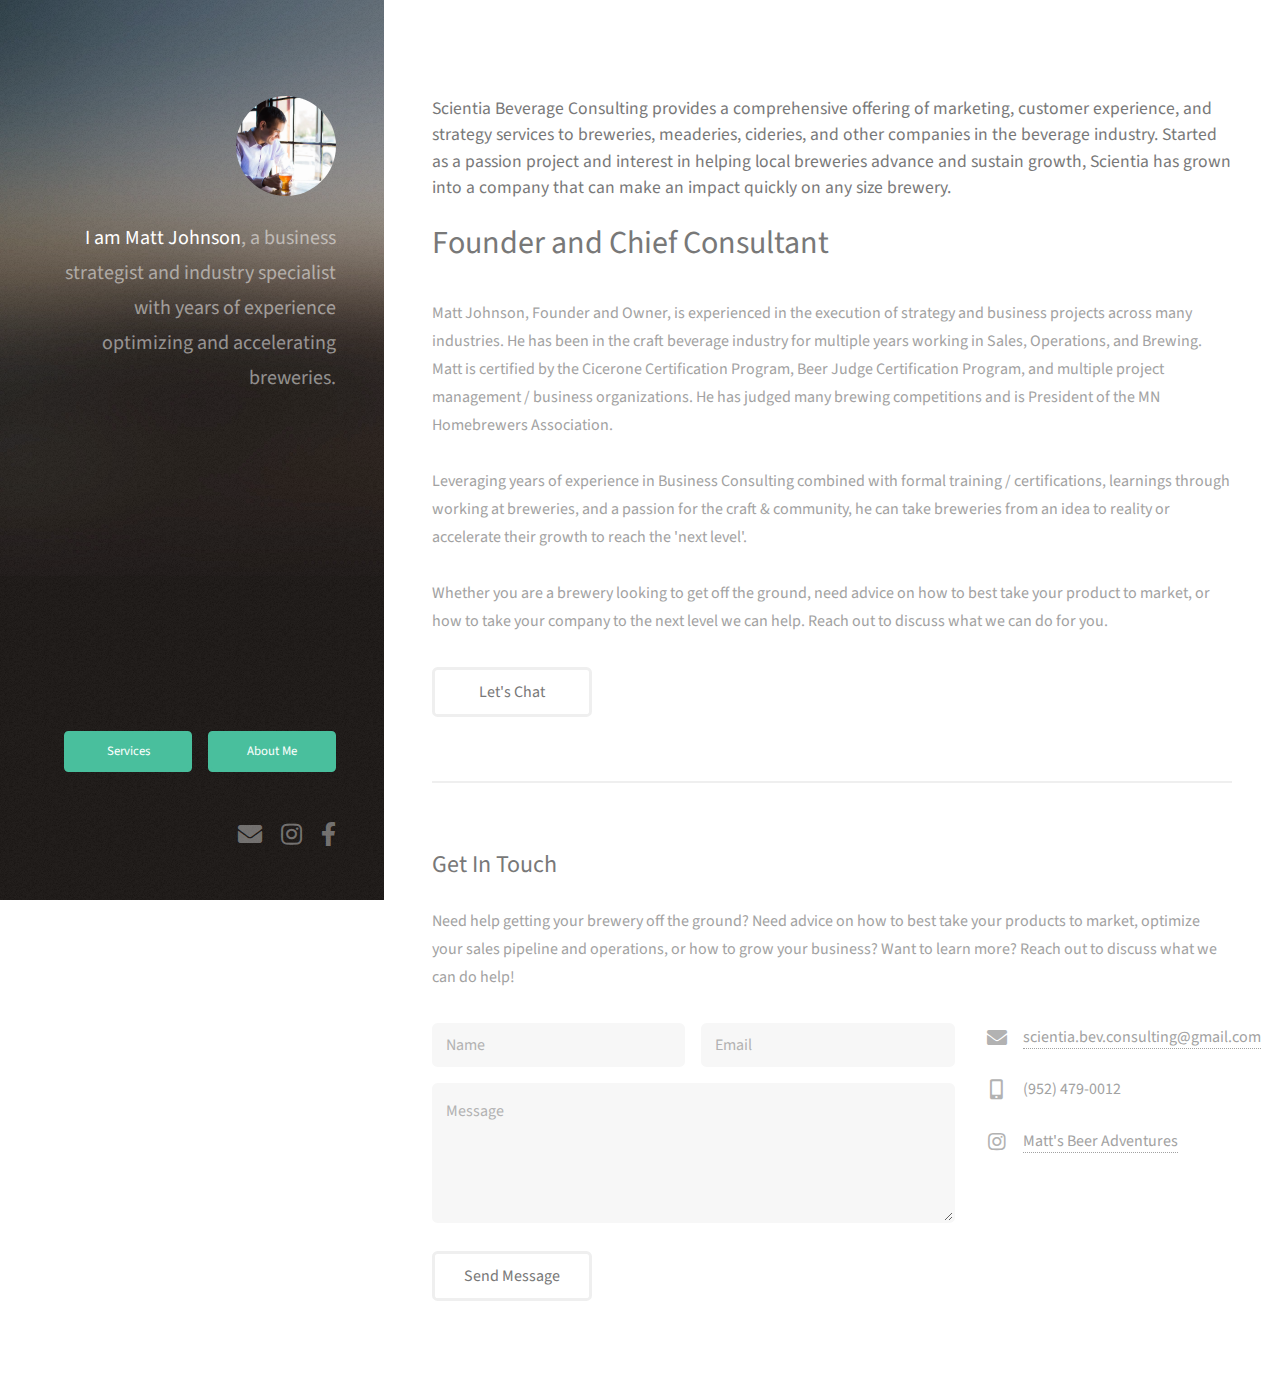
==== about.html @ deabfb53 "Update about.html" ====
<!DOCTYPE HTML>
<!--
	Strata by HTML5 UP
	html5up.net | @ajlkn
	Free for personal and commercial use under the CCA 3.0 license (html5up.net/license)
-->
<html>
	<head>
		<title>Scientia Consulting bringing years of industry and consulting experience</title>
		<meta charset="utf-8" />
		<meta name="viewport" content="width=device-width, initial-scale=1, user-scalable=no" />
		<link rel="stylesheet" href="assets/css/main.css" />
		<meta name="description" content="A description of the industry experience and business expertise that the team brings to your brewery."/>

	</head>
	<body class="is-preload">

		<!-- Header -->
			<header id="header">
				<div class="inner">
					<a href="#" class="image avatar"><img src="images/avatar.webp" alt="" /></a>
					<h1><strong>I am Matt Johnson</strong>, a business strategist
					and industry specialist with years of experience
					optimizing and accelerating breweries.</h1>
				</div>
				<ul class="actions fit">
							<li><a href="services.html" class="button primary small">Services</a></li>
							<li><a href="about.html" class="button primary small">About Me</a></li>
						</ul>
			</header>

		<!-- Main -->
			<div id="main">

				<!-- One -->
					<section id="one">
                        <h4>Scientia Beverage Consulting provides a comprehensive offering of marketing, customer experience, and strategy services to breweries, meaderies, cideries, and other companies in the beverage industry. Started as a passion project and interest in helping local breweries advance and sustain growth, Scientia has grown into a company that can make an impact quickly on any size brewery.</h4>
						<header class="major">
							<h2>Founder and Chief Consultant</h2>
						</header>
						<p>Matt Johnson, Founder and Owner, is experienced in the execution of strategy and business projects across many industries. He has been in the craft beverage industry for multiple years working in Sales, Operations, and Brewing. Matt is certified by the Cicerone Certification Program, Beer Judge Certification Program, and multiple project management / business organizations. He has judged many brewing competitions and is President of the MN Homebrewers Association.
                        </br></br>

Leveraging years of experience in Business Consulting combined with formal training / certifications, learnings through working at breweries, and a passion for the craft & community, he can take breweries from an idea to reality or accelerate their growth to reach the 'next level'.
        </br></br>

Whether you are a brewery looking to get off the ground, need advice on how to best take your product to market, or how to take your company to the next level we can help. Reach out to discuss what we can do for you.
						<ul class="actions">
							<li><a href="mailto: scientia.bev.consulting@gmail.com" class="button">Let's Chat</a></li>
						</ul>
					</section>

				

				<!-- Three -->
					<section id="three">
						<h2>Get In Touch</h2>
						<p>Need help getting your brewery off the ground? Need advice on how to best take your products to market, optimize your sales pipeline and operations, or how to grow your business? Want to learn more? Reach out to discuss what we can do help!</p>
						<div class="row">
							<div class="col-8 col-12-small">
								<form method="post" action="https://mailthis.to/scientia" encType="multipart/form-data">
									<div class="row gtr-uniform gtr-50">
										<div class="col-6 col-12-xsmall"><input type="text" name="name" id="name" placeholder="Name" /></div>
										<div class="col-6 col-12-xsmall"><input type="email" name="email" id="email" placeholder="Email" /></div>
										<div class="col-12"><textarea name="message" id="message" placeholder="Message" rows="4"></textarea></div>
									</div>
									</br>
								<ul class="actions">
									<li><input type="submit" value="Send Message" /></li>
								</ul>
                                <!-- Optional (hidden) fields -->
  <!-- Custom email Subject -->
  <input type="hidden" name="_subject" value="Scientia Contact Form Submitted">
  <!-- Custom email ReplyTo Address -->
  <input type="hidden" name="_replyto" value="scientia.bev.consulting@gmail.com">
  <!-- Redirect to a page after recaptcha -->
  <input type="hidden" name="_after" value="#">
  <!-- Honeypot (to catch comment spam bots) -->
  <input type="hidden" name="_honeypot" value="">
  <!-- Apply a custom confirmation message on the second step -->
  <input type="hidden" name="_confirmation" value="Thanks for reaching out! We will be in touch shortly.">
								</form>
							</div>
							<div class="col-4 col-12-small">
								<ul class="labeled-icons">
									<li>
										<h3 class="icon solid fa-envelope"><span class="label">Email</span></h3>
										<a href="mailto: scientia.bev.consulting@gmail.com">scientia.bev.consulting@gmail.com</a>
									</li>
									<li>
										<h3 class="icon solid fa-mobile-alt"><span class="label">Phone</span></h3>
										(952) 479-0012
									</li>
									<li>
										<h3 class="icon brands fa-instagram"><span class="label">Instagram</span></h3>
										<a href="https://www.instagram.com/matts_beer_adventures/">Matt's Beer Adventures</a>
									</li>
								</ul>
							</div>
						</div>
					</section>

				

			</div>

		<!-- Footer -->
			<footer id="footer">
				<div class="inner">
					<ul class="icons">
						<li><a href="mailto: scientia.bev.consulting@gmail.com" class="icon solid fa-envelope"><span class="label">Email</span></a></li>
						<li><a href="https://www.instagram.com/matts_beer_adventures/" class="icon brands fa-instagram"><span class="label">Twitter</span></a></li>
						<li><a href="https://www.facebook.com/scientiabevconsulting" class="icon brands fa-facebook-f"><span class="label">Github</span></a></li>
					</ul>
				</div>
			</footer>

		<!-- Scripts -->
			<script src="assets/js/jquery.min.js"></script>
			<script src="assets/js/jquery.poptrox.min.js"></script>
			<script src="assets/js/browser.min.js"></script>
			<script src="assets/js/breakpoints.min.js"></script>
			<script src="assets/js/util.js"></script>
			<script src="assets/js/main.js"></script>

	</body>
</html>
---- assets/css/main.css ----
@import url("fontawesome-all.min.css");
@import url("https://fonts.googleapis.com/css?family=Source+Sans+Pro:400,400italic");

/*
	Strata by HTML5 UP
	html5up.net | @ajlkn
	Free for personal and commercial use under the CCA 3.0 license (html5up.net/license)
*/

html, body, div, span, applet, object,
iframe, h1, h2, h3, h4, h5, h6, p, blockquote,
pre, a, abbr, acronym, address, big, cite,
code, del, dfn, em, img, ins, kbd, q, s, samp,
small, strike, strong, sub, sup, tt, var, b,
u, i, center, dl, dt, dd, ol, ul, li, fieldset,
form, label, legend, table, caption, tbody,
tfoot, thead, tr, th, td, article, aside,
canvas, details, embed, figure, figcaption,
footer, header, hgroup, menu, nav, output, ruby,
section, summary, time, mark, audio, video {
	margin: 0;
	padding: 0;
	border: 0;
	font-size: 100%;
	font: inherit;
	vertical-align: baseline;}

article, aside, details, figcaption, figure,
footer, header, hgroup, menu, nav, section {
	display: block;}

body {
	line-height: 1;
}

ol, ul {
	list-style: none;
}

blockquote, q {
	quotes: none;
}

	blockquote:before, blockquote:after, q:before, q:after {
		content: '';
		content: none;
	}

table {
	border-collapse: collapse;
	border-spacing: 0;
}

body {
	-webkit-text-size-adjust: none;
}

mark {
	background-color: transparent;
	color: inherit;
}

input::-moz-focus-inner {
	border: 0;
	padding: 0;
}

input, select, textarea {
	-moz-appearance: none;
	-webkit-appearance: none;
	-ms-appearance: none;
	appearance: none;
}

/* Basic */

	html {
		box-sizing: border-box;
	}

	*, *:before, *:after {
		box-sizing: inherit;
	}

	body {
		background: #fff;
	}

		body.is-preload *, body.is-preload *:before, body.is-preload *:after {
			-moz-animation: none !important;
			-webkit-animation: none !important;
			-ms-animation: none !important;
			animation: none !important;
			-moz-transition: none !important;
			-webkit-transition: none !important;
			-ms-transition: none !important;
			transition: none !important;
		}

	body, input, select, textarea {
		color: #a2a2a2;
		font-family: "Source Sans Pro", Helvetica, sans-serif;
		font-size: 16pt;
		font-weight: 400;
		line-height: 1.75em;
	}

	a {
		-moz-transition: color 0.2s ease-in-out, border-color 0.2s ease-in-out;
		-webkit-transition: color 0.2s ease-in-out, border-color 0.2s ease-in-out;
		-ms-transition: color 0.2s ease-in-out, border-color 0.2s ease-in-out;
		transition: color 0.2s ease-in-out, border-color 0.2s ease-in-out;
		border-bottom: dotted 1px;
		color: #49bf9d;
		text-decoration: none;
	}

		a:hover {
			border-bottom-color: transparent;
			color: #49bf9d !important;
			text-decoration: none;
		}

	strong, b {
		color: #787878;
		font-weight: 400;
	}

	em, i {
		font-style: italic;
	}

	p {
		margin: 0 0 2em 0;
	}

	h1, h2, h3, h4, h5, h6 {
		color: #787878;
		font-weight: 400;
		line-height: 1em;
		margin: 0 0 1em 0;
	}

		h1 a, h2 a, h3 a, h4 a, h5 a, h6 a {
			color: inherit;
			text-decoration: none;
		}

	h1 {
		font-size: 2em;
		line-height: 1.5em;
	}

	h2 {
		font-size: 1.5em;
		line-height: 1.5em;
	}

	h3 {
		font-size: 1.25em;
		line-height: 1.5em;
	}

	h4 {
		font-size: 1.1em;
		line-height: 1.5em;
	}

	h5 {
		font-size: 0.9em;
		line-height: 1.5em;
	}

	h6 {
		font-size: 0.7em;
		line-height: 1.5em;
	}

	sub {
		font-size: 0.8em;
		position: relative;
		top: 0.5em;
	}

	sup {
		font-size: 0.8em;
		position: relative;
		top: -0.5em;
	}

	hr {
		border: 0;
		border-bottom: solid 2px #efefef;
		margin: 2em 0;
	}

		hr.major {
			margin: 3em 0;
		}

	blockquote {
		border-left: solid 6px #efefef;
		font-style: italic;
		margin: 0 0 2em 0;
		padding: 0.5em 0 0.5em 1.5em;
	}

	code {
		background: #f7f7f7;
		border-radius: 0.35em;
		border: solid 2px #efefef;
		font-family: "Courier New", monospace;
		font-size: 0.9em;
		margin: 0 0.25em;
		padding: 0.25em 0.65em;
	}

	pre {
		-webkit-overflow-scrolling: touch;
		font-family: "Courier New", monospace;
		font-size: 0.9em;
		margin: 0 0 2em 0;
	}

		pre code {
			display: block;
			line-height: 1.75em;
			padding: 1em 1.5em;
			overflow-x: auto;
		}

	.align-left {
		text-align: left;
	}

	.align-center {
		text-align: center;
	}

	.align-right {
		text-align: right;
	}

/* Container */

	.container {
		margin: 0 auto;
		max-width: calc(100% - 4em);
		width: 100%;
	}

		.container.xsmall {
			width: 25%;
		}

		.container.small {
			width: 50%;
		}

		.container.medium {
			width: 75%;
		}

		.container.large {
			width: 125%;
		}

		.container.xlarge {
			width: 150%;
		}

		.container.max {
			width: 100%;
		}

		@media screen and (max-width: 980px) {

			.container {
				width: 100% !important;
				max-width: 100% !important;
			}

		}

		@media screen and (max-width: 480px) {

			.container {
				max-width: calc(100% - 3em);
			}

		}

/* Row */

	.row {
		display: flex;
		flex-wrap: wrap;
		box-sizing: border-box;
		align-items: stretch;
	}

		.row > * {
			box-sizing: border-box;
		}

		.row.gtr-uniform > * > :last-child {
			margin-bottom: 0;
		}

		.row.aln-left {
			justify-content: flex-start;
		}

		.row.aln-center {
			justify-content: center;
		}

		.row.aln-right {
			justify-content: flex-end;
		}

		.row.aln-top {
			align-items: flex-start;
		}

		.row.aln-middle {
			align-items: center;
		}

		.row.aln-bottom {
			align-items: flex-end;
		}

		.row > .imp {
			order: -1;
		}

		.row > .col-1 {
			width: 8.33333%;
		}

		.row > .off-1 {
			margin-left: 8.33333%;
		}

		.row > .col-2 {
			width: 16.66667%;
		}

		.row > .off-2 {
			margin-left: 16.66667%;
		}

		.row > .col-3 {
			width: 25%;
		}

		.row > .off-3 {
			margin-left: 25%;
		}

		.row > .col-4 {
			width: 33.33333%;
		}

		.row > .off-4 {
			margin-left: 33.33333%;
		}

		.row > .col-5 {
			width: 41.66667%;
		}

		.row > .off-5 {
			margin-left: 41.66667%;
		}

		.row > .col-6 {
			width: 50%;
		}

		.row > .off-6 {
			margin-left: 50%;
		}

		.row > .col-7 {
			width: 58.33333%;
		}

		.row > .off-7 {
			margin-left: 58.33333%;
		}

		.row > .col-8 {
			width: 66.66667%;
		}

		.row > .off-8 {
			margin-left: 66.66667%;
		}

		.row > .col-9 {
			width: 75%;
		}

		.row > .off-9 {
			margin-left: 75%;
		}

		.row > .col-10 {
			width: 83.33333%;
		}

		.row > .off-10 {
			margin-left: 83.33333%;
		}

		.row > .col-11 {
			width: 91.66667%;
		}

		.row > .off-11 {
			margin-left: 91.66667%;
		}

		.row > .col-12 {
			width: 100%;
		}

		.row > .off-12 {
			margin-left: 100%;
		}

		.row.gtr-0 {
			margin-top: 0;
			margin-left: 0em;
		}

			.row.gtr-0 > * {
				padding: 0 0 0 0em;
			}

			.row.gtr-0.gtr-uniform {
				margin-top: 0em;
			}

				.row.gtr-0.gtr-uniform > * {
					padding-top: 0em;
				}

		.row.gtr-25 {
			margin-top: 0;
			margin-left: -0.625em;
		}

			.row.gtr-25 > * {
				padding: 0 0 0 0.625em;
			}

			.row.gtr-25.gtr-uniform {
				margin-top: -0.625em;
			}

				.row.gtr-25.gtr-uniform > * {
					padding-top: 0.625em;
				}

		.row.gtr-50 {
			margin-top: 0;
			margin-left: -1.25em;
		}

			.row.gtr-50 > * {
				padding: 0 0 0 1.25em;
			}

			.row.gtr-50.gtr-uniform {
				margin-top: -1.25em;
			}

				.row.gtr-50.gtr-uniform > * {
					padding-top: 1.25em;
				}

		.row {
			margin-top: 0;
			margin-left: -2.5em;
		}

			.row > * {
				padding: 0 0 0 2.5em;
			}

			.row.gtr-uniform {
				margin-top: -2.5em;
			}

				.row.gtr-uniform > * {
					padding-top: 2.5em;
				}

		.row.gtr-150 {
			margin-top: 0;
			margin-left: -3.75em;
		}

			.row.gtr-150 > * {
				padding: 0 0 0 3.75em;
			}

			.row.gtr-150.gtr-uniform {
				margin-top: -3.75em;
			}

				.row.gtr-150.gtr-uniform > * {
					padding-top: 3.75em;
				}

		.row.gtr-200 {
			margin-top: 0;
			margin-left: -5em;
		}

			.row.gtr-200 > * {
				padding: 0 0 0 5em;
			}

			.row.gtr-200.gtr-uniform {
				margin-top: -5em;
			}

				.row.gtr-200.gtr-uniform > * {
					padding-top: 5em;
				}

		@media screen and (max-width: 1800px) {

			.row {
				display: flex;
				flex-wrap: wrap;
				box-sizing: border-box;
				align-items: stretch;
			}

				.row > * {
					box-sizing: border-box;
				}

				.row.gtr-uniform > * > :last-child {
					margin-bottom: 0;
				}

				.row.aln-left {
					justify-content: flex-start;
				}

				.row.aln-center {
					justify-content: center;
				}

				.row.aln-right {
					justify-content: flex-end;
				}

				.row.aln-top {
					align-items: flex-start;
				}

				.row.aln-middle {
					align-items: center;
				}

				.row.aln-bottom {
					align-items: flex-end;
				}

				.row > .imp-xlarge {
					order: -1;
				}

				.row > .col-1-xlarge {
					width: 8.33333%;
				}

				.row > .off-1-xlarge {
					margin-left: 8.33333%;
				}

				.row > .col-2-xlarge {
					width: 16.66667%;
				}

				.row > .off-2-xlarge {
					margin-left: 16.66667%;
				}

				.row > .col-3-xlarge {
					width: 25%;
				}

				.row > .off-3-xlarge {
					margin-left: 25%;
				}

				.row > .col-4-xlarge {
					width: 33.33333%;
				}

				.row > .off-4-xlarge {
					margin-left: 33.33333%;
				}

				.row > .col-5-xlarge {
					width: 41.66667%;
				}

				.row > .off-5-xlarge {
					margin-left: 41.66667%;
				}

				.row > .col-6-xlarge {
					width: 50%;
				}

				.row > .off-6-xlarge {
					margin-left: 50%;
				}

				.row > .col-7-xlarge {
					width: 58.33333%;
				}

				.row > .off-7-xlarge {
					margin-left: 58.33333%;
				}

				.row > .col-8-xlarge {
					width: 66.66667%;
				}

				.row > .off-8-xlarge {
					margin-left: 66.66667%;
				}

				.row > .col-9-xlarge {
					width: 75%;
				}

				.row > .off-9-xlarge {
					margin-left: 75%;
				}

				.row > .col-10-xlarge {
					width: 83.33333%;
				}

				.row > .off-10-xlarge {
					margin-left: 83.33333%;
				}

				.row > .col-11-xlarge {
					width: 91.66667%;
				}

				.row > .off-11-xlarge {
					margin-left: 91.66667%;
				}

				.row > .col-12-xlarge {
					width: 100%;
				}

				.row > .off-12-xlarge {
					margin-left: 100%;
				}

				.row.gtr-0 {
					margin-top: 0;
					margin-left: 0em;
				}

					.row.gtr-0 > * {
						padding: 0 0 0 0em;
					}

					.row.gtr-0.gtr-uniform {
						margin-top: 0em;
					}

						.row.gtr-0.gtr-uniform > * {
							padding-top: 0em;
						}

				.row.gtr-25 {
					margin-top: 0;
					margin-left: -0.625em;
				}

					.row.gtr-25 > * {
						padding: 0 0 0 0.625em;
					}

					.row.gtr-25.gtr-uniform {
						margin-top: -0.625em;
					}

						.row.gtr-25.gtr-uniform > * {
							padding-top: 0.625em;
						}

				.row.gtr-50 {
					margin-top: 0;
					margin-left: -1.25em;
				}

					.row.gtr-50 > * {
						padding: 0 0 0 1.25em;
					}

					.row.gtr-50.gtr-uniform {
						margin-top: -1.25em;
					}

						.row.gtr-50.gtr-uniform > * {
							padding-top: 1.25em;
						}

				.row {
					margin-top: 0;
					margin-left: -2.5em;
				}

					.row > * {
						padding: 0 0 0 2.5em;
					}

					.row.gtr-uniform {
						margin-top: -2.5em;
					}

						.row.gtr-uniform > * {
							padding-top: 2.5em;
						}

				.row.gtr-150 {
					margin-top: 0;
					margin-left: -3.75em;
				}

					.row.gtr-150 > * {
						padding: 0 0 0 3.75em;
					}

					.row.gtr-150.gtr-uniform {
						margin-top: -3.75em;
					}

						.row.gtr-150.gtr-uniform > * {
							padding-top: 3.75em;
						}

				.row.gtr-200 {
					margin-top: 0;
					margin-left: -5em;
				}

					.row.gtr-200 > * {
						padding: 0 0 0 5em;
					}

					.row.gtr-200.gtr-uniform {
						margin-top: -5em;
					}

						.row.gtr-200.gtr-uniform > * {
							padding-top: 5em;
						}

		}

		@media screen and (max-width: 1280px) {

			.row {
				display: flex;
				flex-wrap: wrap;
				box-sizing: border-box;
				align-items: stretch;
			}

				.row > * {
					box-sizing: border-box;
				}

				.row.gtr-uniform > * > :last-child {
					margin-bottom: 0;
				}

				.row.aln-left {
					justify-content: flex-start;
				}

				.row.aln-center {
					justify-content: center;
				}

				.row.aln-right {
					justify-content: flex-end;
				}

				.row.aln-top {
					align-items: flex-start;
				}

				.row.aln-middle {
					align-items: center;
				}

				.row.aln-bottom {
					align-items: flex-end;
				}

				.row > .imp-large {
					order: -1;
				}

				.row > .col-1-large {
					width: 8.33333%;
				}

				.row > .off-1-large {
					margin-left: 8.33333%;
				}

				.row > .col-2-large {
					width: 16.66667%;
				}

				.row > .off-2-large {
					margin-left: 16.66667%;
				}

				.row > .col-3-large {
					width: 25%;
				}

				.row > .off-3-large {
					margin-left: 25%;
				}

				.row > .col-4-large {
					width: 33.33333%;
				}

				.row > .off-4-large {
					margin-left: 33.33333%;
				}

				.row > .col-5-large {
					width: 41.66667%;
				}

				.row > .off-5-large {
					margin-left: 41.66667%;
				}

				.row > .col-6-large {
					width: 50%;
				}

				.row > .off-6-large {
					margin-left: 50%;
				}

				.row > .col-7-large {
					width: 58.33333%;
				}

				.row > .off-7-large {
					margin-left: 58.33333%;
				}

				.row > .col-8-large {
					width: 66.66667%;
				}

				.row > .off-8-large {
					margin-left: 66.66667%;
				}

				.row > .col-9-large {
					width: 75%;
				}

				.row > .off-9-large {
					margin-left: 75%;
				}

				.row > .col-10-large {
					width: 83.33333%;
				}

				.row > .off-10-large {
					margin-left: 83.33333%;
				}

				.row > .col-11-large {
					width: 91.66667%;
				}

				.row > .off-11-large {
					margin-left: 91.66667%;
				}

				.row > .col-12-large {
					width: 100%;
				}

				.row > .off-12-large {
					margin-left: 100%;
				}

				.row.gtr-0 {
					margin-top: 0;
					margin-left: 0em;
				}

					.row.gtr-0 > * {
						padding: 0 0 0 0em;
					}

					.row.gtr-0.gtr-uniform {
						margin-top: 0em;
					}

						.row.gtr-0.gtr-uniform > * {
							padding-top: 0em;
						}

				.row.gtr-25 {
					margin-top: 0;
					margin-left: -0.5em;
				}

					.row.gtr-25 > * {
						padding: 0 0 0 0.5em;
					}

					.row.gtr-25.gtr-uniform {
						margin-top: -0.5em;
					}

						.row.gtr-25.gtr-uniform > * {
							padding-top: 0.5em;
						}

				.row.gtr-50 {
					margin-top: 0;
					margin-left: -1em;
				}

					.row.gtr-50 > * {
						padding: 0 0 0 1em;
					}

					.row.gtr-50.gtr-uniform {
						margin-top: -1em;
					}

						.row.gtr-50.gtr-uniform > * {
							padding-top: 1em;
						}

				.row {
					margin-top: 0;
					margin-left: -2em;
				}

					.row > * {
						padding: 0 0 0 2em;
					}

					.row.gtr-uniform {
						margin-top: -2em;
					}

						.row.gtr-uniform > * {
							padding-top: 2em;
						}

				.row.gtr-150 {
					margin-top: 0;
					margin-left: -3em;
				}

					.row.gtr-150 > * {
						padding: 0 0 0 3em;
					}

					.row.gtr-150.gtr-uniform {
						margin-top: -3em;
					}

						.row.gtr-150.gtr-uniform > * {
							padding-top: 3em;
						}

				.row.gtr-200 {
					margin-top: 0;
					margin-left: -4em;
				}

					.row.gtr-200 > * {
						padding: 0 0 0 4em;
					}

					.row.gtr-200.gtr-uniform {
						margin-top: -4em;
					}

						.row.gtr-200.gtr-uniform > * {
							padding-top: 4em;
						}

		}

		@media screen and (max-width: 980px) {

			.row {
				display: flex;
				flex-wrap: wrap;
				box-sizing: border-box;
				align-items: stretch;
			}

				.row > * {
					box-sizing: border-box;
				}

				.row.gtr-uniform > * > :last-child {
					margin-bottom: 0;
				}

				.row.aln-left {
					justify-content: flex-start;
				}

				.row.aln-center {
					justify-content: center;
				}

				.row.aln-right {
					justify-content: flex-end;
				}

				.row.aln-top {
					align-items: flex-start;
				}

				.row.aln-middle {
					align-items: center;
				}

				.row.aln-bottom {
					align-items: flex-end;
				}

				.row > .imp-medium {
					order: -1;
				}

				.row > .col-1-medium {
					width: 8.33333%;
				}

				.row > .off-1-medium {
					margin-left: 8.33333%;
				}

				.row > .col-2-medium {
					width: 16.66667%;
				}

				.row > .off-2-medium {
					margin-left: 16.66667%;
				}

				.row > .col-3-medium {
					width: 25%;
				}

				.row > .off-3-medium {
					margin-left: 25%;
				}

				.row > .col-4-medium {
					width: 33.33333%;
				}

				.row > .off-4-medium {
					margin-left: 33.33333%;
				}

				.row > .col-5-medium {
					width: 41.66667%;
				}

				.row > .off-5-medium {
					margin-left: 41.66667%;
				}

				.row > .col-6-medium {
					width: 50%;
				}

				.row > .off-6-medium {
					margin-left: 50%;
				}

				.row > .col-7-medium {
					width: 58.33333%;
				}

				.row > .off-7-medium {
					margin-left: 58.33333%;
				}

				.row > .col-8-medium {
					width: 66.66667%;
				}

				.row > .off-8-medium {
					margin-left: 66.66667%;
				}

				.row > .col-9-medium {
					width: 75%;
				}

				.row > .off-9-medium {
					margin-left: 75%;
				}

				.row > .col-10-medium {
					width: 83.33333%;
				}

				.row > .off-10-medium {
					margin-left: 83.33333%;
				}

				.row > .col-11-medium {
					width: 91.66667%;
				}

				.row > .off-11-medium {
					margin-left: 91.66667%;
				}

				.row > .col-12-medium {
					width: 100%;
				}

				.row > .off-12-medium {
					margin-left: 100%;
				}

				.row.gtr-0 {
					margin-top: 0;
					margin-left: 0em;
				}

					.row.gtr-0 > * {
						padding: 0 0 0 0em;
					}

					.row.gtr-0.gtr-uniform {
						margin-top: 0em;
					}

						.row.gtr-0.gtr-uniform > * {
							padding-top: 0em;
						}

				.row.gtr-25 {
					margin-top: 0;
					margin-left: -0.5em;
				}

					.row.gtr-25 > * {
						padding: 0 0 0 0.5em;
					}

					.row.gtr-25.gtr-uniform {
						margin-top: -0.5em;
					}

						.row.gtr-25.gtr-uniform > * {
							padding-top: 0.5em;
						}

				.row.gtr-50 {
					margin-top: 0;
					margin-left: -1em;
				}

					.row.gtr-50 > * {
						padding: 0 0 0 1em;
					}

					.row.gtr-50.gtr-uniform {
						margin-top: -1em;
					}

						.row.gtr-50.gtr-uniform > * {
							padding-top: 1em;
						}

				.row {
					margin-top: 0;
					margin-left: -2em;
				}

					.row > * {
						padding: 0 0 0 2em;
					}

					.row.gtr-uniform {
						margin-top: -2em;
					}

						.row.gtr-uniform > * {
							padding-top: 2em;
						}

				.row.gtr-150 {
					margin-top: 0;
					margin-left: -3em;
				}

					.row.gtr-150 > * {
						padding: 0 0 0 3em;
					}

					.row.gtr-150.gtr-uniform {
						margin-top: -3em;
					}

						.row.gtr-150.gtr-uniform > * {
							padding-top: 3em;
						}

				.row.gtr-200 {
					margin-top: 0;
					margin-left: -4em;
				}

					.row.gtr-200 > * {
						padding: 0 0 0 4em;
					}

					.row.gtr-200.gtr-uniform {
						margin-top: -4em;
					}

						.row.gtr-200.gtr-uniform > * {
							padding-top: 4em;
						}

		}

		@media screen and (max-width: 736px) {

			.row {
				display: flex;
				flex-wrap: wrap;
				box-sizing: border-box;
				align-items: stretch;
			}

				.row > * {
					box-sizing: border-box;
				}

				.row.gtr-uniform > * > :last-child {
					margin-bottom: 0;
				}

				.row.aln-left {
					justify-content: flex-start;
				}

				.row.aln-center {
					justify-content: center;
				}

				.row.aln-right {
					justify-content: flex-end;
				}

				.row.aln-top {
					align-items: flex-start;
				}

				.row.aln-middle {
					align-items: center;
				}

				.row.aln-bottom {
					align-items: flex-end;
				}

				.row > .imp-small {
					order: -1;
				}

				.row > .col-1-small {
					width: 8.33333%;
				}

				.row > .off-1-small {
					margin-left: 8.33333%;
				}

				.row > .col-2-small {
					width: 16.66667%;
				}

				.row > .off-2-small {
					margin-left: 16.66667%;
				}

				.row > .col-3-small {
					width: 25%;
				}

				.row > .off-3-small {
					margin-left: 25%;
				}

				.row > .col-4-small {
					width: 33.33333%;
				}

				.row > .off-4-small {
					margin-left: 33.33333%;
				}

				.row > .col-5-small {
					width: 41.66667%;
				}

				.row > .off-5-small {
					margin-left: 41.66667%;
				}

				.row > .col-6-small {
					width: 50%;
				}

				.row > .off-6-small {
					margin-left: 50%;
				}

				.row > .col-7-small {
					width: 58.33333%;
				}

				.row > .off-7-small {
					margin-left: 58.33333%;
				}

				.row > .col-8-small {
					width: 66.66667%;
				}

				.row > .off-8-small {
					margin-left: 66.66667%;
				}

				.row > .col-9-small {
					width: 75%;
				}

				.row > .off-9-small {
					margin-left: 75%;
				}

				.row > .col-10-small {
					width: 83.33333%;
				}

				.row > .off-10-small {
					margin-left: 83.33333%;
				}

				.row > .col-11-small {
					width: 91.66667%;
				}

				.row > .off-11-small {
					margin-left: 91.66667%;
				}

				.row > .col-12-small {
					width: 100%;
				}

				.row > .off-12-small {
					margin-left: 100%;
				}

				.row.gtr-0 {
					margin-top: 0;
					margin-left: 0em;
				}

					.row.gtr-0 > * {
						padding: 0 0 0 0em;
					}

					.row.gtr-0.gtr-uniform {
						margin-top: 0em;
					}

						.row.gtr-0.gtr-uniform > * {
							padding-top: 0em;
						}

				.row.gtr-25 {
					margin-top: 0;
					margin-left: -0.375em;
				}

					.row.gtr-25 > * {
						padding: 0 0 0 0.375em;
					}

					.row.gtr-25.gtr-uniform {
						margin-top: -0.375em;
					}

						.row.gtr-25.gtr-uniform > * {
							padding-top: 0.375em;
						}

				.row.gtr-50 {
					margin-top: 0;
					margin-left: -0.75em;
				}

					.row.gtr-50 > * {
						padding: 0 0 0 0.75em;
					}

					.row.gtr-50.gtr-uniform {
						margin-top: -0.75em;
					}

						.row.gtr-50.gtr-uniform > * {
							padding-top: 0.75em;
						}

				.row {
					margin-top: 0;
					margin-left: -1.5em;
				}

					.row > * {
						padding: 0 0 0 1.5em;
					}

					.row.gtr-uniform {
						margin-top: -1.5em;
					}

						.row.gtr-uniform > * {
							padding-top: 1.5em;
						}

				.row.gtr-150 {
					margin-top: 0;
					margin-left: -2.25em;
				}

					.row.gtr-150 > * {
						padding: 0 0 0 2.25em;
					}

					.row.gtr-150.gtr-uniform {
						margin-top: -2.25em;
					}

						.row.gtr-150.gtr-uniform > * {
							padding-top: 2.25em;
						}

				.row.gtr-200 {
					margin-top: 0;
					margin-left: -3em;
				}

					.row.gtr-200 > * {
						padding: 0 0 0 3em;
					}

					.row.gtr-200.gtr-uniform {
						margin-top: -3em;
					}

						.row.gtr-200.gtr-uniform > * {
							padding-top: 3em;
						}

		}

		@media screen and (max-width: 480px) {

			.row {
				display: flex;
				flex-wrap: wrap;
				box-sizing: border-box;
				align-items: stretch;
			}

				.row > * {
					box-sizing: border-box;
				}

				.row.gtr-uniform > * > :last-child {
					margin-bottom: 0;
				}

				.row.aln-left {
					justify-content: flex-start;
				}

				.row.aln-center {
					justify-content: center;
				}

				.row.aln-right {
					justify-content: flex-end;
				}

				.row.aln-top {
					align-items: flex-start;
				}

				.row.aln-middle {
					align-items: center;
				}

				.row.aln-bottom {
					align-items: flex-end;
				}

				.row > .imp-xsmall {
					order: -1;
				}

				.row > .col-1-xsmall {
					width: 8.33333%;
				}

				.row > .off-1-xsmall {
					margin-left: 8.33333%;
				}

				.row > .col-2-xsmall {
					width: 16.66667%;
				}

				.row > .off-2-xsmall {
					margin-left: 16.66667%;
				}

				.row > .col-3-xsmall {
					width: 25%;
				}

				.row > .off-3-xsmall {
					margin-left: 25%;
				}

				.row > .col-4-xsmall {
					width: 33.33333%;
				}

				.row > .off-4-xsmall {
					margin-left: 33.33333%;
				}

				.row > .col-5-xsmall {
					width: 41.66667%;
				}

				.row > .off-5-xsmall {
					margin-left: 41.66667%;
				}

				.row > .col-6-xsmall {
					width: 50%;
				}

				.row > .off-6-xsmall {
					margin-left: 50%;
				}

				.row > .col-7-xsmall {
					width: 58.33333%;
				}

				.row > .off-7-xsmall {
					margin-left: 58.33333%;
				}

				.row > .col-8-xsmall {
					width: 66.66667%;
				}

				.row > .off-8-xsmall {
					margin-left: 66.66667%;
				}

				.row > .col-9-xsmall {
					width: 75%;
				}

				.row > .off-9-xsmall {
					margin-left: 75%;
				}

				.row > .col-10-xsmall {
					width: 83.33333%;
				}

				.row > .off-10-xsmall {
					margin-left: 83.33333%;
				}

				.row > .col-11-xsmall {
					width: 91.66667%;
				}

				.row > .off-11-xsmall {
					margin-left: 91.66667%;
				}

				.row > .col-12-xsmall {
					width: 100%;
				}

				.row > .off-12-xsmall {
					margin-left: 100%;
				}

				.row.gtr-0 {
					margin-top: 0;
					margin-left: 0em;
				}

					.row.gtr-0 > * {
						padding: 0 0 0 0em;
					}

					.row.gtr-0.gtr-uniform {
						margin-top: 0em;
					}

						.row.gtr-0.gtr-uniform > * {
							padding-top: 0em;
						}

				.row.gtr-25 {
					margin-top: 0;
					margin-left: -0.375em;
				}

					.row.gtr-25 > * {
						padding: 0 0 0 0.375em;
					}

					.row.gtr-25.gtr-uniform {
						margin-top: -0.375em;
					}

						.row.gtr-25.gtr-uniform > * {
							padding-top: 0.375em;
						}

				.row.gtr-50 {
					margin-top: 0;
					margin-left: -0.75em;
				}

					.row.gtr-50 > * {
						padding: 0 0 0 0.75em;
					}

					.row.gtr-50.gtr-uniform {
						margin-top: -0.75em;
					}

						.row.gtr-50.gtr-uniform > * {
							padding-top: 0.75em;
						}

				.row {
					margin-top: 0;
					margin-left: -1.5em;
				}

					.row > * {
						padding: 0 0 0 1.5em;
					}

					.row.gtr-uniform {
						margin-top: -1.5em;
					}

						.row.gtr-uniform > * {
							padding-top: 1.5em;
						}

				.row.gtr-150 {
					margin-top: 0;
					margin-left: -2.25em;
				}

					.row.gtr-150 > * {
						padding: 0 0 0 2.25em;
					}

					.row.gtr-150.gtr-uniform {
						margin-top: -2.25em;
					}

						.row.gtr-150.gtr-uniform > * {
							padding-top: 2.25em;
						}

				.row.gtr-200 {
					margin-top: 0;
					margin-left: -3em;
				}

					.row.gtr-200 > * {
						padding: 0 0 0 3em;
					}

					.row.gtr-200.gtr-uniform {
						margin-top: -3em;
					}

						.row.gtr-200.gtr-uniform > * {
							padding-top: 3em;
						}

		}

/* Section/Article */

	section.special, article.special {
		text-align: center;
	}

	header p {
		color: #b2b2b2;
		position: relative;
		margin: 0 0 1.5em 0;
	}

	header h2 + p {
		font-size: 1.25em;
		margin-top: -1em;
		line-height: 1.5em;
	}

	header h3 + p {
		font-size: 1.1em;
		margin-top: -0.8em;
		line-height: 1.5em;
	}

	header h4 + p,
	header h5 + p,
	header h6 + p {
		font-size: 0.9em;
		margin-top: -0.6em;
		line-height: 1.5em;
	}

	header.major h2 {
		font-size: 2em;
	}

/* Form */

	form {
		margin: 0 0 2em 0;
	}

	label {
		color: #787878;
		display: block;
		font-size: 0.9em;
		font-weight: 400;
		margin: 0 0 1em 0;
	}

	input[type="text"],
	input[type="password"],
	input[type="email"],
	select,
	textarea {
		-moz-appearance: none;
		-webkit-appearance: none;
		-ms-appearance: none;
		appearance: none;
		background: #f7f7f7;
		border-radius: 0.35em;
		border: solid 2px transparent;
		color: inherit;
		display: block;
		outline: 0;
		padding: 0 0.75em;
		text-decoration: none;
		width: 100%;
	}

		input[type="text"]:invalid,
		input[type="password"]:invalid,
		input[type="email"]:invalid,
		select:invalid,
		textarea:invalid {
			box-shadow: none;
		}

		input[type="text"]:focus,
		input[type="password"]:focus,
		input[type="email"]:focus,
		select:focus,
		textarea:focus {
			border-color: #49bf9d;
		}

	select {
		background-image: url("data:image/svg+xml;charset=utf8,%3Csvg xmlns='http://www.w3.org/2000/svg' width='40' height='40' preserveAspectRatio='none' viewBox='0 0 40 40'%3E%3Cpath d='M9.4,12.3l10.4,10.4l10.4-10.4c0.2-0.2,0.5-0.4,0.9-0.4c0.3,0,0.6,0.1,0.9,0.4l3.3,3.3c0.2,0.2,0.4,0.5,0.4,0.9 c0,0.4-0.1,0.6-0.4,0.9L20.7,31.9c-0.2,0.2-0.5,0.4-0.9,0.4c-0.3,0-0.6-0.1-0.9-0.4L4.3,17.3c-0.2-0.2-0.4-0.5-0.4-0.9 c0-0.4,0.1-0.6,0.4-0.9l3.3-3.3c0.2-0.2,0.5-0.4,0.9-0.4S9.1,12.1,9.4,12.3z' fill='%23dfdfdf' /%3E%3C/svg%3E");
		background-size: 1.25rem;
		background-repeat: no-repeat;
		background-position: calc(100% - 1rem) center;
		height: 2.75em;
		padding-right: 2.75em;
		text-overflow: ellipsis;
	}

		select option {
			color: #787878;
			background: #fff;
		}

		select:focus::-ms-value {
			background-color: transparent;
		}

		select::-ms-expand {
			display: none;
		}

	input[type="text"],
	input[type="password"],
	input[type="email"],
	select {
		height: 2.75em;
	}

	textarea {
		padding: 0.75em;
	}

	input[type="checkbox"],
	input[type="radio"] {
		-moz-appearance: none;
		-webkit-appearance: none;
		-ms-appearance: none;
		appearance: none;
		display: block;
		float: left;
		margin-right: -2em;
		opacity: 0;
		width: 1em;
		z-index: -1;
	}

		input[type="checkbox"] + label,
		input[type="radio"] + label {
			text-decoration: none;
			color: #a2a2a2;
			cursor: pointer;
			display: inline-block;
			font-size: 1em;
			font-weight: 400;
			padding-left: 2.4em;
			padding-right: 0.75em;
			position: relative;
		}

			input[type="checkbox"] + label:before,
			input[type="radio"] + label:before {
				-moz-osx-font-smoothing: grayscale;
				-webkit-font-smoothing: antialiased;
				display: inline-block;
				font-style: normal;
				font-variant: normal;
				text-rendering: auto;
				line-height: 1;
				text-transform: none !important;
				font-family: 'Font Awesome 5 Free';
				font-weight: 900;
			}

			input[type="checkbox"] + label:before,
			input[type="radio"] + label:before {
				background: #f7f7f7;
				border-radius: 0.35em;
				border: solid 2px transparent;
				content: '';
				display: inline-block;
				font-size: 0.8em;
				height: 2.0625em;
				left: 0;
				line-height: 1.85625em;
				position: absolute;
				text-align: center;
				top: 0;
				width: 2.0625em;
			}

		input[type="checkbox"]:checked + label:before,
		input[type="radio"]:checked + label:before {
			background: #787878;
			border-color: #787878;
			color: #fff;
			content: '\f00c';
		}

		input[type="checkbox"]:focus + label:before,
		input[type="radio"]:focus + label:before {
			border-color: #49bf9d;
		}

	input[type="checkbox"] + label:before {
		border-radius: 0.35em;
	}

	input[type="radio"] + label:before {
		border-radius: 100%;
	}

	::-webkit-input-placeholder {
		color: #b2b2b2 !important;
		opacity: 1.0;
	}

	:-moz-placeholder {
		color: #b2b2b2 !important;
		opacity: 1.0;
	}

	::-moz-placeholder {
		color: #b2b2b2 !important;
		opacity: 1.0;
	}

	:-ms-input-placeholder {
		color: #b2b2b2 !important;
		opacity: 1.0;
	}

/* Box */

	.box {
		border-radius: 0.35em;
		border: solid 2px #efefef;
		margin-bottom: 2em;
		padding: 1.5em;
	}

		.box > :last-child,
		.box > :last-child > :last-child,
		.box > :last-child > :last-child > :last-child {
			margin-bottom: 0;
		}

		.box.alt {
			border: 0;
			border-radius: 0;
			padding: 0;
		}

/* Icon */

	.icon {
		text-decoration: none;
		border-bottom: none;
		position: relative;
	}

		.icon:before {
			-moz-osx-font-smoothing: grayscale;
			-webkit-font-smoothing: antialiased;
			display: inline-block;
			font-style: normal;
			font-variant: normal;
			text-rendering: auto;
			line-height: 1;
			text-transform: none !important;
			font-family: 'Font Awesome 5 Free';
			font-weight: 400;
		}

		.icon > .label {
			display: none;
		}

		.icon:before {
			line-height: inherit;
		}

		.icon.solid:before {
			font-weight: 900;
		}

		.icon.brands:before {
			font-family: 'Font Awesome 5 Brands';
		}

/* Image */

	.image {
		border-radius: 0.35em;
		border: 0;
		display: inline-block;
		position: relative;
	}

		.image:before {
			-moz-transition: opacity 0.2s ease-in-out;
			-webkit-transition: opacity 0.2s ease-in-out;
			-ms-transition: opacity 0.2s ease-in-out;
			transition: opacity 0.2s ease-in-out;
			background: url("images/overlay.webp");
			border-radius: 0.35em;
			content: '';
			display: block;
			height: 100%;
			left: 0;
			opacity: 0.5;
			position: absolute;
			top: 0;
			width: 100%;
		}

		.image.thumb {
			text-align: center;
		}

			.image.thumb:after {
				-moz-transition: opacity 0.2s ease-in-out;
				-webkit-transition: opacity 0.2s ease-in-out;
				-ms-transition: opacity 0.2s ease-in-out;
				transition: opacity 0.2s ease-in-out;
				border-radius: 0.35em;
				border: solid 3px rgba(255, 255, 255, 0.5);
				color: #fff;
				content: 'View';
				display: inline-block;
				font-size: 0.8em;
				font-weight: 400;
				left: 50%;
				line-height: 2.25em;
				margin: -1.25em 0 0 -3em;
				opacity: 0;
				padding: 0 1.5em;
				position: absolute;
				text-align: center;
				text-decoration: none;
				top: 50%;
				white-space: nowrap;
			}

			.image.thumb:hover:after {
				opacity: 1.0;
			}

			.image.thumb:hover:before {
				background: url("images/overlay.webp"), url("images/overlay.webp");
				opacity: 1.0;
			}

		.image img {
			border-radius: 0.35em;
			display: block;
		}

		.image.left {
			float: left;
			margin: 0 1.5em 1em 0;
			top: 0.25em;
		}

		.image.right {
			float: right;
			margin: 0 0 1em 1.5em;
			top: 0.25em;
		}

		.image.left, .image.right {
			max-width: 40%;
		}

			.image.left img, .image.right img {
				width: 100%;
			}

		.image.fit {
			display: block;
			margin: 0 0 2em 0;
			width: 100%;
		}

			.image.fit img {
				width: 100%;
			}

		.image.avatar {
			border-radius: 100%;
		}

			.image.avatar:before {
				display: none;
			}

			.image.avatar img {
				border-radius: 100%;
				width: 100%;
			}

/* List */

	ol {
		list-style: decimal;
		margin: 0 0 2em 0;
		padding-left: 1.25em;
	}

		ol li {
			padding-left: 0.25em;
		}

	ul {
		list-style: disc;
		margin: 0 0 2em 0;
		padding-left: 1em;
	}

		ul li {
			padding-left: 0.5em;
		}

		ul.alt {
			list-style: none;
			padding-left: 0;
		}

			ul.alt li {
				border-top: solid 2px #efefef;
				padding: 0.5em 0;
			}

				ul.alt li:first-child {
					border-top: 0;
					padding-top: 0;
				}

	dl {
		margin: 0 0 2em 0;
	}

/* Icons */

	ul.icons {
		cursor: default;
		list-style: none;
		padding-left: 0;
	}

		ul.icons li {
			display: inline-block;
			padding: 0 1em 0 0;
		}

			ul.icons li:last-child {
				padding-right: 0;
			}

			ul.icons li .icon:before {
				font-size: 1.5em;
			}

/* Labeled Icons */

	ul.labeled-icons {
		list-style: none;
		padding: 0;
	}

		ul.labeled-icons li {
			line-height: 1.75em;
			margin: 1.5em 0 0 0;
			padding-left: 2.25em;
			position: relative;
		}

			ul.labeled-icons li:first-child {
				margin-top: 0;
			}

			ul.labeled-icons li a {
				color: inherit;
			}

			ul.labeled-icons li h3 {
				color: #b2b2b2;
				left: 0;
				position: absolute;
				text-align: center;
				top: 0;
				width: 1em;
			}

/* Actions */

	ul.actions {
		display: -moz-flex;
		display: -webkit-flex;
		display: -ms-flex;
		display: flex;
		cursor: default;
		list-style: none;
		margin-left: -1em;
		padding-left: 0;
	}

		ul.actions li {
			padding: 0 0 0 1em;
			vertical-align: middle;
		}

		ul.actions.special {
			-moz-justify-content: center;
			-webkit-justify-content: center;
			-ms-justify-content: center;
			justify-content: center;
			width: 100%;
			margin-left: 0;
		}

			ul.actions.special li:first-child {
				padding-left: 0;
			}

		ul.actions.stacked {
			-moz-flex-direction: column;
			-webkit-flex-direction: column;
			-ms-flex-direction: column;
			flex-direction: column;
			margin-left: 0;
		}

			ul.actions.stacked li {
				padding: 1.3em 0 0 0;
			}

				ul.actions.stacked li:first-child {
					padding-top: 0;
				}

		ul.actions.fit {
			width: calc(100% + 1em);
		}

			ul.actions.fit li {
				-moz-flex-grow: 1;
				-webkit-flex-grow: 1;
				-ms-flex-grow: 1;
				flex-grow: 1;
				-moz-flex-shrink: 1;
				-webkit-flex-shrink: 1;
				-ms-flex-shrink: 1;
				flex-shrink: 1;
				width: 100%;
			}

				ul.actions.fit li > * {
					width: 100%;
				}

			ul.actions.fit.stacked {
				width: 100%;
			}

		@media screen and (max-width: 480px) {

			ul.actions:not(.fixed) {
				-moz-flex-direction: column;
				-webkit-flex-direction: column;
				-ms-flex-direction: column;
				flex-direction: column;
				margin-left: 0;
				width: 100% !important;
			}

				ul.actions:not(.fixed) li {
					-moz-flex-grow: 1;
					-webkit-flex-grow: 1;
					-ms-flex-grow: 1;
					flex-grow: 1;
					-moz-flex-shrink: 1;
					-webkit-flex-shrink: 1;
					-ms-flex-shrink: 1;
					flex-shrink: 1;
					padding: 1em 0 0 0;
					text-align: center;
					width: 100%;
				}

					ul.actions:not(.fixed) li > * {
						width: 100%;
					}

					ul.actions:not(.fixed) li:first-child {
						padding-top: 0;
					}

					ul.actions:not(.fixed) li input[type="submit"],
					ul.actions:not(.fixed) li input[type="reset"],
					ul.actions:not(.fixed) li input[type="button"],
					ul.actions:not(.fixed) li button,
					ul.actions:not(.fixed) li .button {
						width: 100%;
					}

						ul.actions:not(.fixed) li input[type="submit"].icon:before,
						ul.actions:not(.fixed) li input[type="reset"].icon:before,
						ul.actions:not(.fixed) li input[type="button"].icon:before,
						ul.actions:not(.fixed) li button.icon:before,
						ul.actions:not(.fixed) li .button.icon:before {
							margin-left: -0.5em;
						}

		}

/* Table */

	.table-wrapper {
		-webkit-overflow-scrolling: touch;
		overflow-x: auto;
	}

	table {
		margin: 0 0 2em 0;
		width: 100%;
	}

		table tbody tr {
			border: solid 1px #efefef;
			border-left: 0;
			border-right: 0;
		}

			table tbody tr:nth-child(2n + 1) {
				background-color: #f7f7f7;
			}

		table td {
			padding: 0.75em 0.75em;
		}

		table th {
			color: #787878;
			font-size: 0.9em;
			font-weight: 400;
			padding: 0 0.75em 0.75em 0.75em;
			text-align: left;
		}

		table thead {
			border-bottom: solid 2px #efefef;
		}

		table tfoot {
			border-top: solid 2px #efefef;
		}

		table.alt {
			border-collapse: separate;
		}

			table.alt tbody tr td {
				border: solid 2px #efefef;
				border-left-width: 0;
				border-top-width: 0;
			}

				table.alt tbody tr td:first-child {
					border-left-width: 2px;
				}

			table.alt tbody tr:first-child td {
				border-top-width: 2px;
			}

			table.alt thead {
				border-bottom: 0;
			}

			table.alt tfoot {
				border-top: 0;
			}

/* Button */

	input[type="submit"],
	input[type="reset"],
	input[type="button"],
	.button {
		-moz-appearance: none;
		-webkit-appearance: none;
		-ms-appearance: none;
		appearance: none;
		-moz-transition: background-color 0.2s ease-in-out, color 0.2s ease-in-out, border-color 0.2s ease-in-out;
		-webkit-transition: background-color 0.2s ease-in-out, color 0.2s ease-in-out, border-color 0.2s ease-in-out;
		-ms-transition: background-color 0.2s ease-in-out, color 0.2s ease-in-out, border-color 0.2s ease-in-out;
		transition: background-color 0.2s ease-in-out, color 0.2s ease-in-out, border-color 0.2s ease-in-out;
		background-color: transparent;
		border-radius: 0.35em;
		border: solid 3px #efefef;
		color: #787878 !important;
		cursor: pointer;
		display: inline-block;
		font-weight: 400;
		height: 3.15em;
		height: calc(2.75em + 6px);
		line-height: 2.75em;
		min-width: 10em;
		padding: 0 1.5em;
		text-align: center;
		text-decoration: none;
		white-space: nowrap;
	}

		input[type="submit"]:hover,
		input[type="reset"]:hover,
		input[type="button"]:hover,
		.button:hover {
			border-color: #49bf9d;
			color: #49bf9d !important;
		}

		input[type="submit"]:active,
		input[type="reset"]:active,
		input[type="button"]:active,
		.button:active {
			background-color: rgba(73, 191, 157, 0.1);
			border-color: #49bf9d;
			color: #49bf9d !important;
		}

		input[type="submit"].icon,
		input[type="reset"].icon,
		input[type="button"].icon,
		.button.icon {
			padding-left: 1.35em;
		}

			input[type="submit"].icon:before,
			input[type="reset"].icon:before,
			input[type="button"].icon:before,
			.button.icon:before {
				margin-right: 0.5em;
			}

		input[type="submit"].fit,
		input[type="reset"].fit,
		input[type="button"].fit,
		.button.fit {
			min-width: 0;
			width: 100%;
		}

		input[type="submit"].small,
		input[type="reset"].small,
		input[type="button"].small,
		.button.small {
			font-size: 0.8em;
		}

		input[type="submit"].large,
		input[type="reset"].large,
		input[type="button"].large,
		.button.large {
			font-size: 1.35em;
		}

		input[type="submit"].primary,
		input[type="reset"].primary,
		input[type="button"].primary,
		.button.primary {
			background-color: #49bf9d;
			border-color: #49bf9d;
			color: #ffffff !important;
		}

			input[type="submit"].primary:hover,
			input[type="reset"].primary:hover,
			input[type="button"].primary:hover,
			.button.primary:hover {
				background-color: #5cc6a7;
				border-color: #5cc6a7;
			}

			input[type="submit"].primary:active,
			input[type="reset"].primary:active,
			input[type="button"].primary:active,
			.button.primary:active {
				background-color: #3eb08f;
				border-color: #3eb08f;
			}

		input[type="submit"].disabled, input[type="submit"]:disabled,
		input[type="reset"].disabled,
		input[type="reset"]:disabled,
		input[type="button"].disabled,
		input[type="button"]:disabled,
		.button.disabled,
		.button:disabled {
			background-color: #e7e7e7 !important;
			border-color: #e7e7e7 !important;
			color: #b2b2b2 !important;
			cursor: default;
		}

/* Work Item */

	.work-item {
		margin: 0 0 2em 0;
	}

		.work-item .image {
			margin: 0 0 1.5em 0;
		}

		.work-item h3 {
			font-size: 1em;
			margin: 0 0 0.5em 0;
		}

		.work-item p {
			font-size: 0.8em;
			line-height: 1.5em;
			margin: 0;
		}

/* Header */

	#header {
		display: -moz-flex;
		display: -webkit-flex;
		display: -ms-flex;
		display: flex;
		-moz-flex-direction: column;
		-webkit-flex-direction: column;
		-ms-flex-direction: column;
		flex-direction: column;
		-moz-align-items: -moz-flex-end;
		-webkit-align-items: -webkit-flex-end;
		-ms-align-items: -ms-flex-end;
		align-items: flex-end;
		-moz-justify-content: space-between;
		-webkit-justify-content: space-between;
		-ms-justify-content: space-between;
		justify-content: space-between;
		background-color: #1f1815;
		background-attachment: scroll,								scroll;
		background-image: url("images/overlay.webp"), url("../../images/bg.webp");
		background-position: top left,							top left;
		background-repeat: repeat,								no-repeat;
		background-size: auto,								150%;
		color: rgba(255, 255, 255, 0.5);
		height: 100%;
		left: 0;
		padding: 8em 4em;
		position: fixed;
		text-align: right;
		top: 0;
		width: 35%;
	}

		#header > * {
			-moz-flex-shrink: 0;
			-webkit-flex-shrink: 0;
			-ms-flex-shrink: 0;
			flex-shrink: 0;
			width: 100%;
		}

		#header > .inner {
			-moz-flex-grow: 1;
			-webkit-flex-grow: 1;
			-ms-flex-grow: 1;
			flex-grow: 1;
			margin: 0 0 2em 0;
		}

		#header strong, #header b {
			color: #ffffff;
		}

		#header h2, #header h3, #header h4, #header h5, #header h6 {
			color: #ffffff;
		}

		#header h1 {
			color: rgba(255, 255, 255, 0.5);
			font-size: 1.35em;
			line-height: 1.75em;
			margin: 0;
		}

		#header .image.avatar {
			margin: 0 0 1em 0;
			width: 6.25em;
		}

/* Footer */

	#footer .icons {
		margin: 1em 0 0 0;
	}

		#footer .icons a {
			color: rgba(255, 255, 255, 0.4);
		}

	#footer .copyright {
		color: rgba(255, 255, 255, 0.4);
		font-size: 0.8em;
		list-style: none;
		margin: 1em 0 0 0;
		padding: 0;
	}

		#footer .copyright li {
			border-left: solid 1px rgba(255, 255, 255, 0.25);
			display: inline-block;
			line-height: 1em;
			margin-left: 0.75em;
			padding-left: 0.75em;
		}

			#footer .copyright li:first-child {
				border-left: 0;
				margin-left: 0;
				padding-left: 0;
			}

			#footer .copyright li a {
				color: inherit;
			}

/* Main */

	#main {
		margin-left: 35%;
		max-width: 54em;
		padding: 8em 4em 4em 4em;
		width: calc(100% - 35%);
	}

		#main > section {
			border-top: solid 2px #efefef;
			margin: 4em 0 0 0;
			padding: 4em 0 0 0;
		}

			#main > section:first-child {
				border-top: 0;
				margin-top: 0;
				padding-top: 0;
			}

/* Poptrox */

	@-moz-keyframes spin {
		0% {
			-moz-transform: rotate(0deg);
			-webkit-transform: rotate(0deg);
			-ms-transform: rotate(0deg);
			transform: rotate(0deg);
		}

		100% {
			-moz-transform: rotate(360deg);
			-webkit-transform: rotate(360deg);
			-ms-transform: rotate(360deg);
			transform: rotate(360deg);
		}
	}

	@-webkit-keyframes spin {
		0% {
			-moz-transform: rotate(0deg);
			-webkit-transform: rotate(0deg);
			-ms-transform: rotate(0deg);
			transform: rotate(0deg);
		}

		100% {
			-moz-transform: rotate(360deg);
			-webkit-transform: rotate(360deg);
			-ms-transform: rotate(360deg);
			transform: rotate(360deg);
		}
	}

	@-ms-keyframes spin {
		0% {
			-moz-transform: rotate(0deg);
			-webkit-transform: rotate(0deg);
			-ms-transform: rotate(0deg);
			transform: rotate(0deg);
		}

		100% {
			-moz-transform: rotate(360deg);
			-webkit-transform: rotate(360deg);
			-ms-transform: rotate(360deg);
			transform: rotate(360deg);
		}
	}

	@keyframes spin {
		0% {
			-moz-transform: rotate(0deg);
			-webkit-transform: rotate(0deg);
			-ms-transform: rotate(0deg);
			transform: rotate(0deg);
		}

		100% {
			-moz-transform: rotate(360deg);
			-webkit-transform: rotate(360deg);
			-ms-transform: rotate(360deg);
			transform: rotate(360deg);
		}
	}

	.poptrox-popup {
		-moz-box-sizing: content-box;
		-webkit-box-sizing: content-box;
		-ms-box-sizing: content-box;
		box-sizing: content-box;
		-webkit-tap-highlight-color: rgba(255, 255, 255, 0);
		background: #fff;
		border-radius: 0.35em;
		box-shadow: 0 0.1em 0.15em 0 rgba(0, 0, 0, 0.15);
		overflow: hidden;
		padding-bottom: 3em;
	}

		.poptrox-popup .loader {
			text-decoration: none;
			-moz-animation: spin 1s linear infinite;
			-webkit-animation: spin 1s linear infinite;
			-ms-animation: spin 1s linear infinite;
			animation: spin 1s linear infinite;
			font-size: 1.5em;
			height: 1em;
			left: 50%;
			line-height: 1em;
			margin: -0.5em 0 0 -0.5em;
			position: absolute;
			top: 50%;
			width: 1em;
		}

			.poptrox-popup .loader:before {
				-moz-osx-font-smoothing: grayscale;
				-webkit-font-smoothing: antialiased;
				display: inline-block;
				font-style: normal;
				font-variant: normal;
				text-rendering: auto;
				line-height: 1;
				text-transform: none !important;
				font-family: 'Font Awesome 5 Free';
				font-weight: 900;
			}

			.poptrox-popup .loader:before {
				content: '\f1ce';
			}

		.poptrox-popup .caption {
			background: #fff;
			bottom: 0;
			cursor: default;
			font-size: 0.9em;
			height: 3em;
			left: 0;
			line-height: 2.8em;
			position: absolute;
			text-align: center;
			width: 100%;
			z-index: 1;
		}

		.poptrox-popup .nav-next,
		.poptrox-popup .nav-previous {
			text-decoration: none;
			-moz-transition: opacity 0.2s ease-in-out;
			-webkit-transition: opacity 0.2s ease-in-out;
			-ms-transition: opacity 0.2s ease-in-out;
			transition: opacity 0.2s ease-in-out;
			-webkit-tap-highlight-color: rgba(255, 255, 255, 0);
			background: rgba(0, 0, 0, 0.01);
			cursor: pointer;
			height: 100%;
			opacity: 0;
			position: absolute;
			top: 0;
			width: 50%;
		}

			.poptrox-popup .nav-next:before,
			.poptrox-popup .nav-previous:before {
				-moz-osx-font-smoothing: grayscale;
				-webkit-font-smoothing: antialiased;
				display: inline-block;
				font-style: normal;
				font-variant: normal;
				text-rendering: auto;
				line-height: 1;
				text-transform: none !important;
				font-family: 'Font Awesome 5 Free';
				font-weight: 900;
			}

			.poptrox-popup .nav-next:before,
			.poptrox-popup .nav-previous:before {
				color: #fff;
				font-size: 2.5em;
				height: 1em;
				line-height: 1em;
				margin-top: -0.75em;
				position: absolute;
				text-align: center;
				top: 50%;
				width: 1.5em;
			}

		.poptrox-popup .nav-next {
			right: 0;
		}

			.poptrox-popup .nav-next:before {
				content: '\f105';
				right: 0;
			}

		.poptrox-popup .nav-previous {
			left: 0;
		}

			.poptrox-popup .nav-previous:before {
				content: '\f104';
				left: 0;
			}

		.poptrox-popup .closer {
			text-decoration: none;
			-moz-transition: opacity 0.2s ease-in-out;
			-webkit-transition: opacity 0.2s ease-in-out;
			-ms-transition: opacity 0.2s ease-in-out;
			transition: opacity 0.2s ease-in-out;
			-webkit-tap-highlight-color: rgba(255, 255, 255, 0);
			color: #fff;
			height: 4em;
			line-height: 4em;
			opacity: 0;
			position: absolute;
			right: 0;
			text-align: center;
			top: 0;
			width: 4em;
			z-index: 2;
		}

			.poptrox-popup .closer:before {
				-moz-osx-font-smoothing: grayscale;
				-webkit-font-smoothing: antialiased;
				display: inline-block;
				font-style: normal;
				font-variant: normal;
				text-rendering: auto;
				line-height: 1;
				text-transform: none !important;
				font-family: 'Font Awesome 5 Free';
				font-weight: 900;
			}

			.poptrox-popup .closer:before {
				-moz-box-sizing: content-box;
				-webkit-box-sizing: content-box;
				-ms-box-sizing: content-box;
				box-sizing: content-box;
				border-radius: 100%;
				border: solid 3px rgba(255, 255, 255, 0.5);
				content: '\f00d';
				display: block;
				font-size: 1em;
				height: 1.75em;
				left: 50%;
				line-height: 1.75em;
				margin: -0.875em 0 0 -0.875em;
				position: absolute;
				top: 50%;
				width: 1.75em;
			}

		.poptrox-popup:hover .nav-next,
		.poptrox-popup:hover .nav-previous {
			opacity: 0.5;
		}

			.poptrox-popup:hover .nav-next:hover,
			.poptrox-popup:hover .nav-previous:hover {
				opacity: 1.0;
			}

		.poptrox-popup:hover .closer {
			opacity: 0.5;
		}

			.poptrox-popup:hover .closer:hover {
				opacity: 1.0;
			}

/* Touch */

	body.is-touch .image.thumb:before {
		opacity: 0.5 !important;
	}

	body.is-touch .image.thumb:after {
		display: none !important;
	}

	body.is-touch #header {
		background-attachment: scroll;
		background-size: auto, cover;
	}

	body.is-touch .poptrox-popup .nav-next,
	body.is-touch .poptrox-popup .nav-previous,
	body.is-touch .poptrox-popup .closer {
		opacity: 1.0 !important;
	}

/* XLarge */

	@media screen and (max-width: 1800px) {

		/* Basic */

			body, input, select, textarea {
				font-size: 12pt;
			}

	}

/* Large */

	@media screen and (max-width: 1280px) {

		/* Header */

			#header {
				padding: 6em 3em 3em 3em;
				width: 30%;
			}

				#header h1 {
					font-size: 1.25em;
				}

					#header h1 br {
						display: none;
					}

				#header > .inner {
					margin-bottom: 0;
				}

		/* Footer */

			#footer .copyright li {
				border-left-width: 0;
				display: block;
				line-height: 2.25em;
				margin-left: 0;
				padding-left: 0;
			}

		/* Main */

			#main {
				margin-left: 30%;
				max-width: none;
				padding: 6em 3em 3em 3em;
				width: calc(100% - 30%);
			}

	}

/* Medium */

	@media screen and (max-width: 980px) {

		/* Basic */

			h1 br, h2 br, h3 br, h4 br, h5 br, h6 br {
				display: none;
			}

		/* List */

			ul.icons li .icon {
				font-size: 1.25em;
			}

		/* Header */

			#header {
				background-attachment: scroll;
				background-position: top left, center center;
				background-size: auto,		cover;
				left: auto;
				padding: 6em 4em;
				position: relative;
				text-align: center;
				top: auto;
				width: 100%;
				display: block;
			}

				#header h1 {
					font-size: 1.75em;
				}

					#header h1 br {
						display: inline;
					}

		/* Footer */

			#footer {
				background-attachment: scroll;
				background-color: #1f1815;
				background-image: url("images/overlay.webp"), url("../../images/bg.webp");
				background-position: top left,						bottom center;
				background-repeat: repeat,							no-repeat;
				background-size: auto,							cover;
				bottom: auto;
				left: auto;
				padding: 4em 4em 6em 4em;
				position: relative;
				text-align: center;
				width: 100%;
			}

				#footer .icons {
					margin: 0 0 1em 0;
				}

				#footer .copyright {
					margin: 0 0 1em 0;
				}

					#footer .copyright li {
						border-left-width: 1px;
						display: inline-block;
						line-height: 1em;
						margin-left: 0.75em;
						padding-left: 0.75em;
					}

		/* Main */

			#main {
				margin: 0;
				padding: 6em 4em;
				width: 100%;
			}

	}

/* Small */

	@media screen and (max-width: 736px) {

		/* Basic */

			h1 {
				font-size: 1.5em;
			}

			h2 {
				font-size: 1.2em;
			}

			h3 {
				font-size: 1em;
			}

		/* Section/Article */

			section.special, article.special {
				text-align: center;
			}

			header.major h2 {
				font-size: 1.35em;
			}

		/* List */

			ul.labeled-icons li {
				padding-left: 2em;
			}

				ul.labeled-icons li h3 {
					line-height: 1.75em;
				}

		/* Header */

			#header {
				padding: 2.25em 1.5em;
			}

				#header h1 {
					font-size: 1.35em;
				}

		/* Footer */

			#footer {
				padding: 2.25em 1.5em;
			}

		/* Main */

			#main {
				padding: 2.25em 1.5em 0.25em 1.5em;
			}

				#main > section {
					margin: 2.25em 0 0 0;
					padding: 2.25em 0 0 0;
				}

		/* Poptrox */

			.poptrox-popup {
				border-radius: 0;
			}

				.poptrox-popup .nav-next:before,
				.poptrox-popup .nav-previous:before {
					margin-top: -1em;
				}

	}

/* XSmall */

	@media screen and (max-width: 480px) {

		/* Header */

			#header {
				padding: 4.5em 1.5em;
			}

				#header h1 br {
					display: none;
				}

		/* Footer */

			#footer .copyright li {
				border-left-width: 0;
				display: block;
				line-height: 2.25em;
				margin-left: 0;
				padding-left: 0;
			}

	}
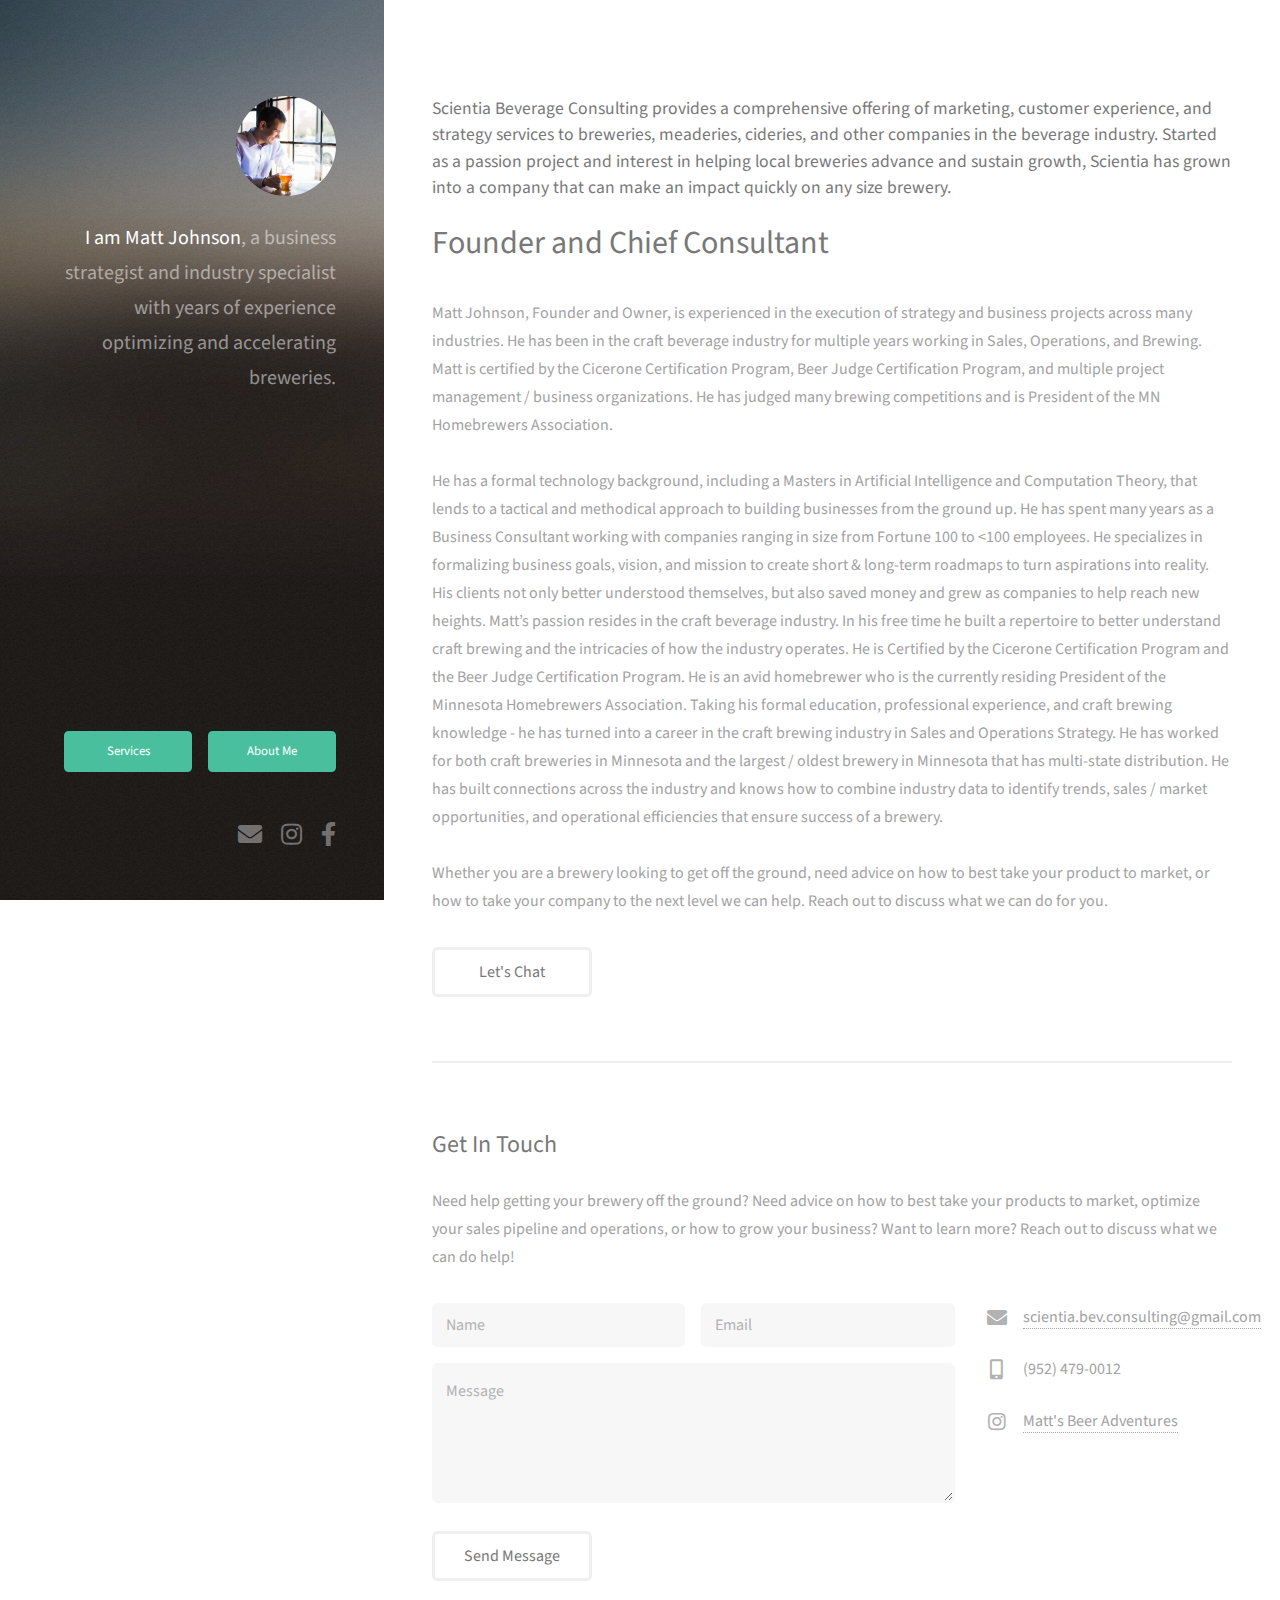
==== commit 38177c00: "Update about.html" ====
--- a/about.html
+++ b/about.html
@@ -6,7 +6,7 @@
 -->
 <html>
 	<head>
-		<title>Scientia Consulting bringing years of industry and consulting experience</title>
+		<title>Scientia Consulting bringing years of industry and consulting experience to your brewery</title>
 		<meta charset="utf-8" />
 		<meta name="viewport" content="width=device-width, initial-scale=1, user-scalable=no" />
 		<link rel="stylesheet" href="assets/css/main.css" />
@@ -18,7 +18,7 @@
 		<!-- Header -->
 			<header id="header">
 				<div class="inner">
-					<a href="#" class="image avatar"><img src="images/avatar.webp" alt="" /></a>
+					<a href="#" class="image avatar"><img src="images/avatar.webp" alt="brewery consultant" /></a>
 					<h1><strong>I am Matt Johnson</strong>, a business strategist
 					and industry specialist with years of experience
 					optimizing and accelerating breweries.</h1>
@@ -41,8 +41,14 @@
 						<p>Matt Johnson, Founder and Owner, is experienced in the execution of strategy and business projects across many industries. He has been in the craft beverage industry for multiple years working in Sales, Operations, and Brewing. Matt is certified by the Cicerone Certification Program, Beer Judge Certification Program, and multiple project management / business organizations. He has judged many brewing competitions and is President of the MN Homebrewers Association.
                         </br></br>
 
-Leveraging years of experience in Business Consulting combined with formal training / certifications, learnings through working at breweries, and a passion for the craft & community, he can take breweries from an idea to reality or accelerate their growth to reach the 'next level'.
-        </br></br>
+He has a formal technology background, including a Masters in Artificial Intelligence and Computation Theory, that lends to a tactical and methodical approach to building businesses from the ground up.
+
+He has spent many years as a Business Consultant working with companies ranging in size from Fortune 100 to <100 employees. He specializes in formalizing business goals, vision, and mission to create short & long-term roadmaps to turn aspirations into reality. His clients not only better understood themselves, but also saved money and grew as companies to help reach new heights.
+
+Matt’s passion resides in the craft beverage industry. In his free time he built a repertoire to better understand craft brewing and the intricacies of how the industry operates. He is Certified by the Cicerone Certification Program and the Beer Judge Certification Program. He is an avid homebrewer who is the currently residing President of the Minnesota Homebrewers Association. 
+
+Taking his formal education, professional experience, and craft brewing knowledge - he has turned into a career in the craft brewing industry in Sales and Operations Strategy. He has worked for both craft breweries in Minnesota and the largest / oldest brewery in Minnesota that has multi-state distribution. He has built connections across the industry and knows how to combine industry data to identify trends, sales / market opportunities, and operational efficiencies that ensure success of a brewery.
+</br></br>
 
 Whether you are a brewery looking to get off the ground, need advice on how to best take your product to market, or how to take your company to the next level we can help. Reach out to discuss what we can do for you.
 						<ul class="actions">
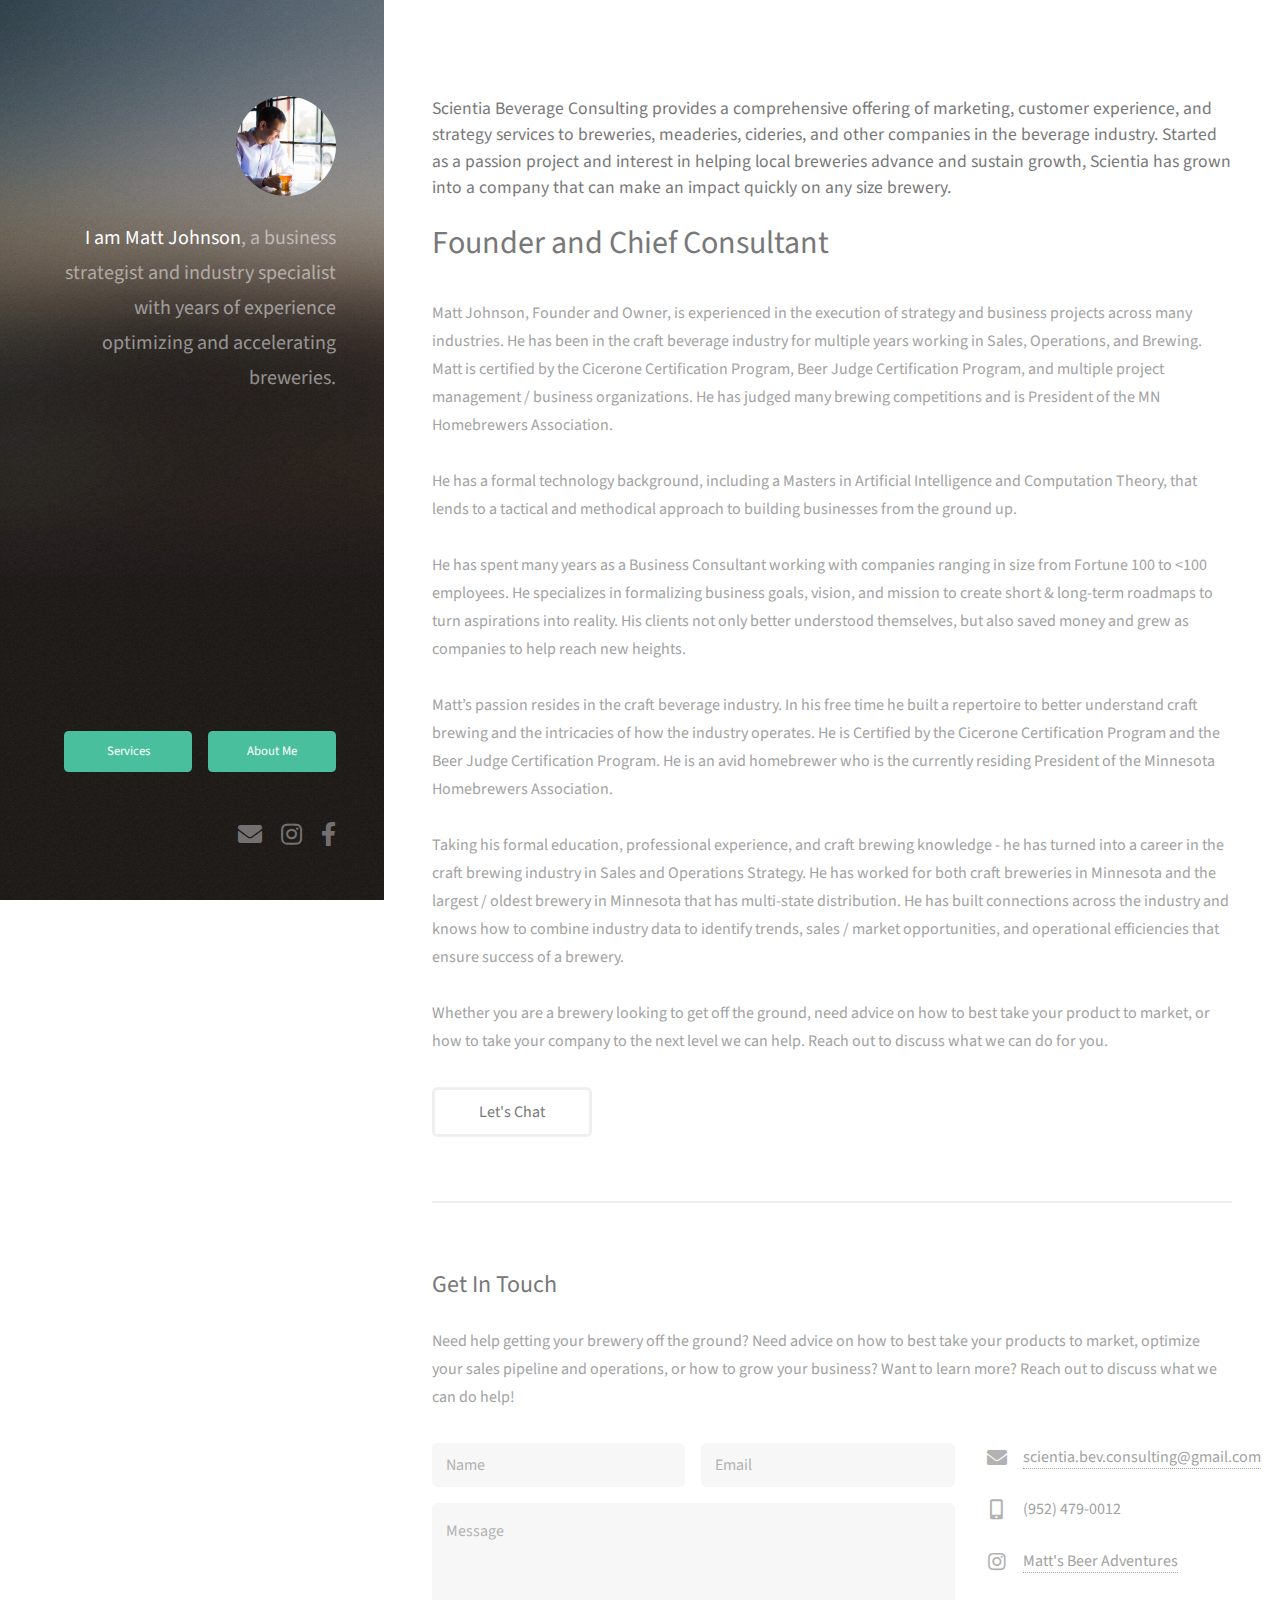
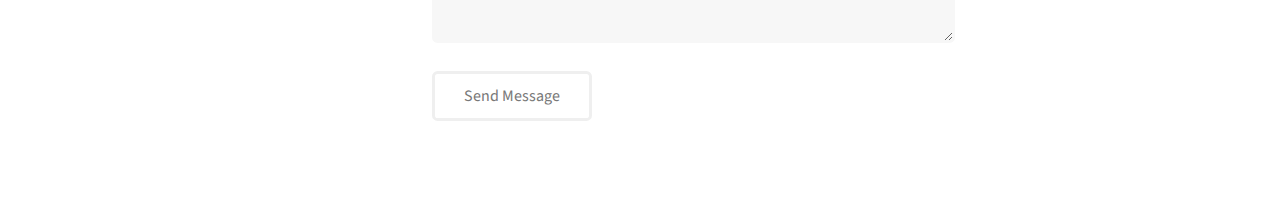
==== commit b1e01a19: "Update about.html" ====
--- a/about.html
+++ b/about.html
@@ -42,10 +42,13 @@
                         </br></br>
 
 He has a formal technology background, including a Masters in Artificial Intelligence and Computation Theory, that lends to a tactical and methodical approach to building businesses from the ground up.
+</br></br>
 
 He has spent many years as a Business Consultant working with companies ranging in size from Fortune 100 to <100 employees. He specializes in formalizing business goals, vision, and mission to create short & long-term roadmaps to turn aspirations into reality. His clients not only better understood themselves, but also saved money and grew as companies to help reach new heights.
+</br></br>
 
 Matt’s passion resides in the craft beverage industry. In his free time he built a repertoire to better understand craft brewing and the intricacies of how the industry operates. He is Certified by the Cicerone Certification Program and the Beer Judge Certification Program. He is an avid homebrewer who is the currently residing President of the Minnesota Homebrewers Association. 
+</br></br>
 
 Taking his formal education, professional experience, and craft brewing knowledge - he has turned into a career in the craft brewing industry in Sales and Operations Strategy. He has worked for both craft breweries in Minnesota and the largest / oldest brewery in Minnesota that has multi-state distribution. He has built connections across the industry and knows how to combine industry data to identify trends, sales / market opportunities, and operational efficiencies that ensure success of a brewery.
 </br></br>
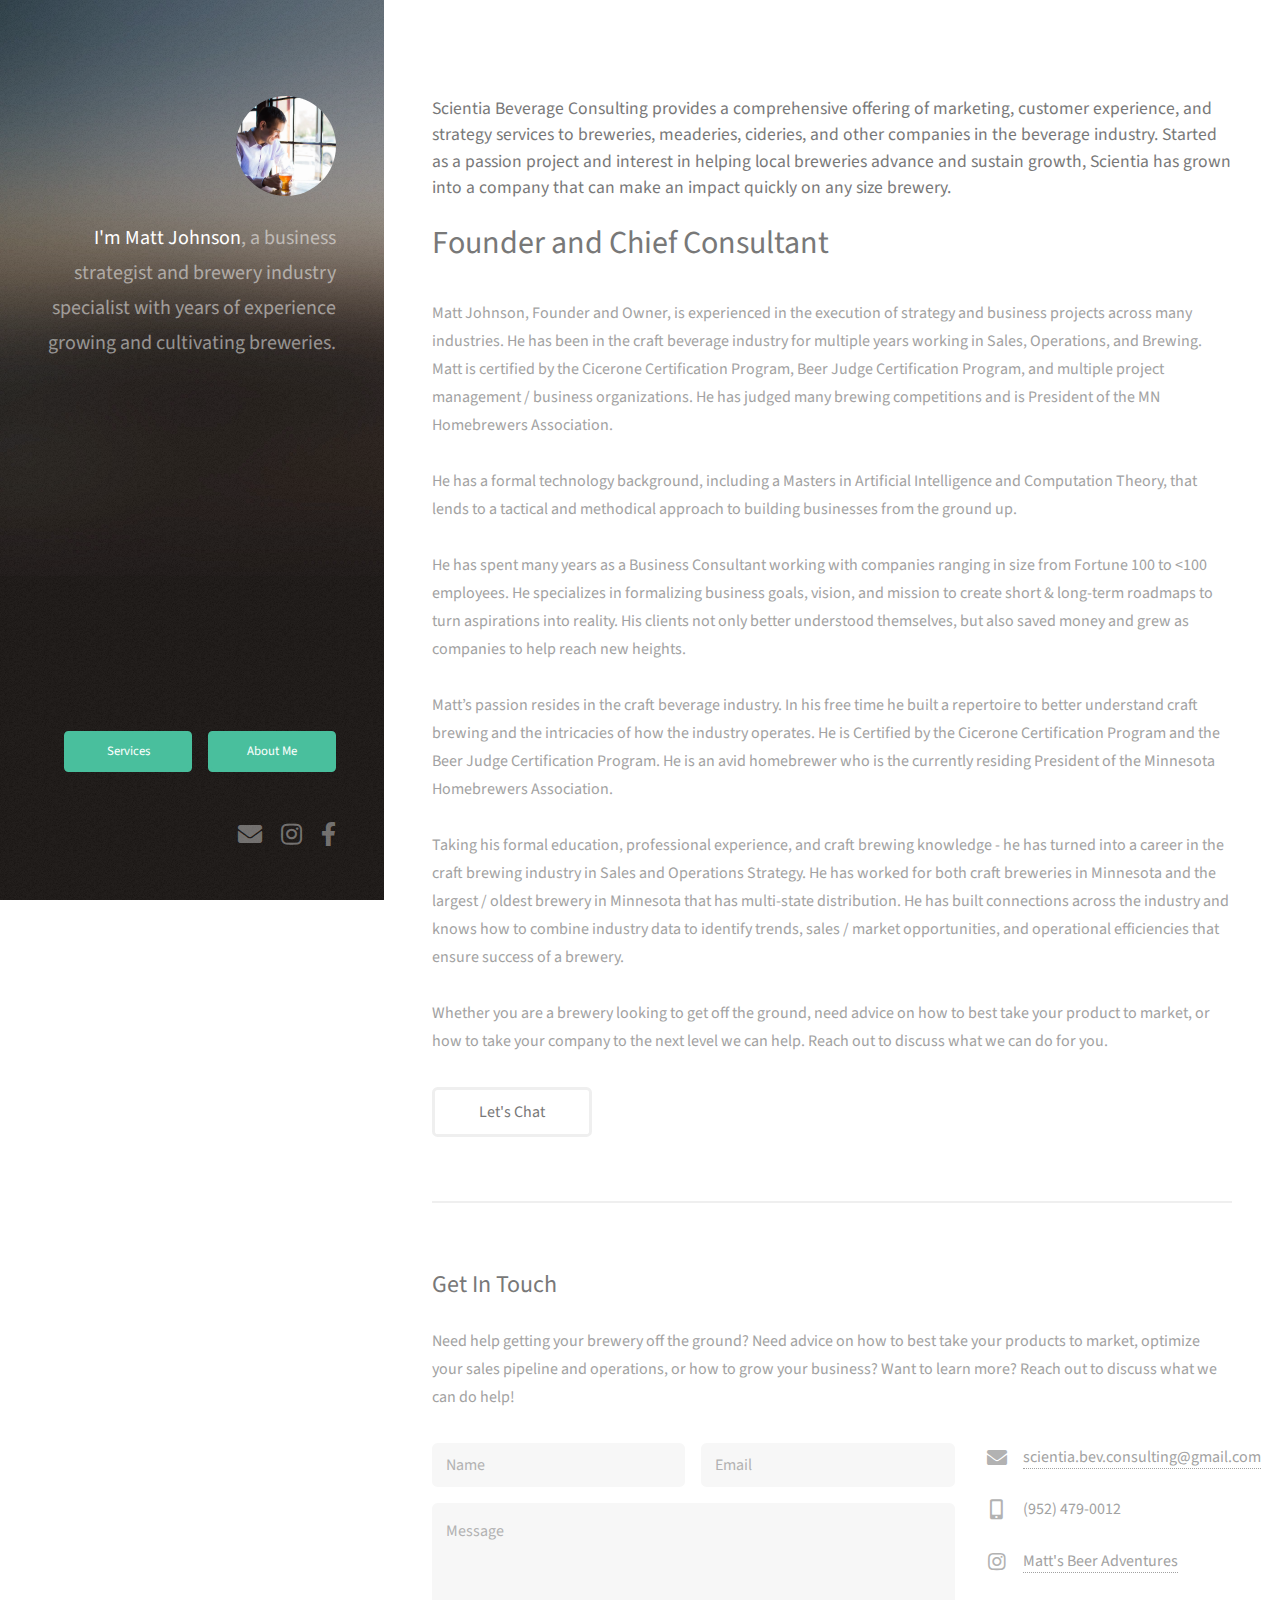
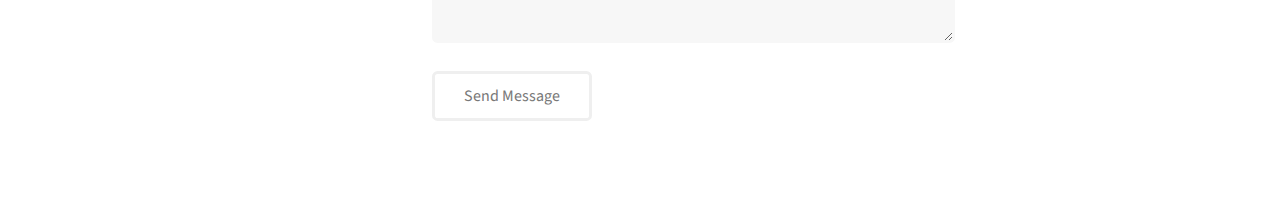
==== commit e9fe646a: "Update about.html" ====
--- a/about.html
+++ b/about.html
@@ -18,10 +18,10 @@
 		<!-- Header -->
 			<header id="header">
 				<div class="inner">
-					<a href="#" class="image avatar"><img src="images/avatar.webp" alt="brewery consultant" /></a>
-					<h1><strong>I am Matt Johnson</strong>, a business strategist
-					and industry specialist with years of experience
-					optimizing and accelerating breweries.</h1>
+					<a href="#" class="image avatar"><img src="images/avatar.webp" alt="brewery consultant"/></a>
+					<h1><strong>I'm Matt Johnson</strong>, a business strategist
+					and brewery industry specialist with years of experience
+					growing and cultivating breweries.</h1>
 				</div>
 				<ul class="actions fit">
 							<li><a href="services.html" class="button primary small">Services</a></li>
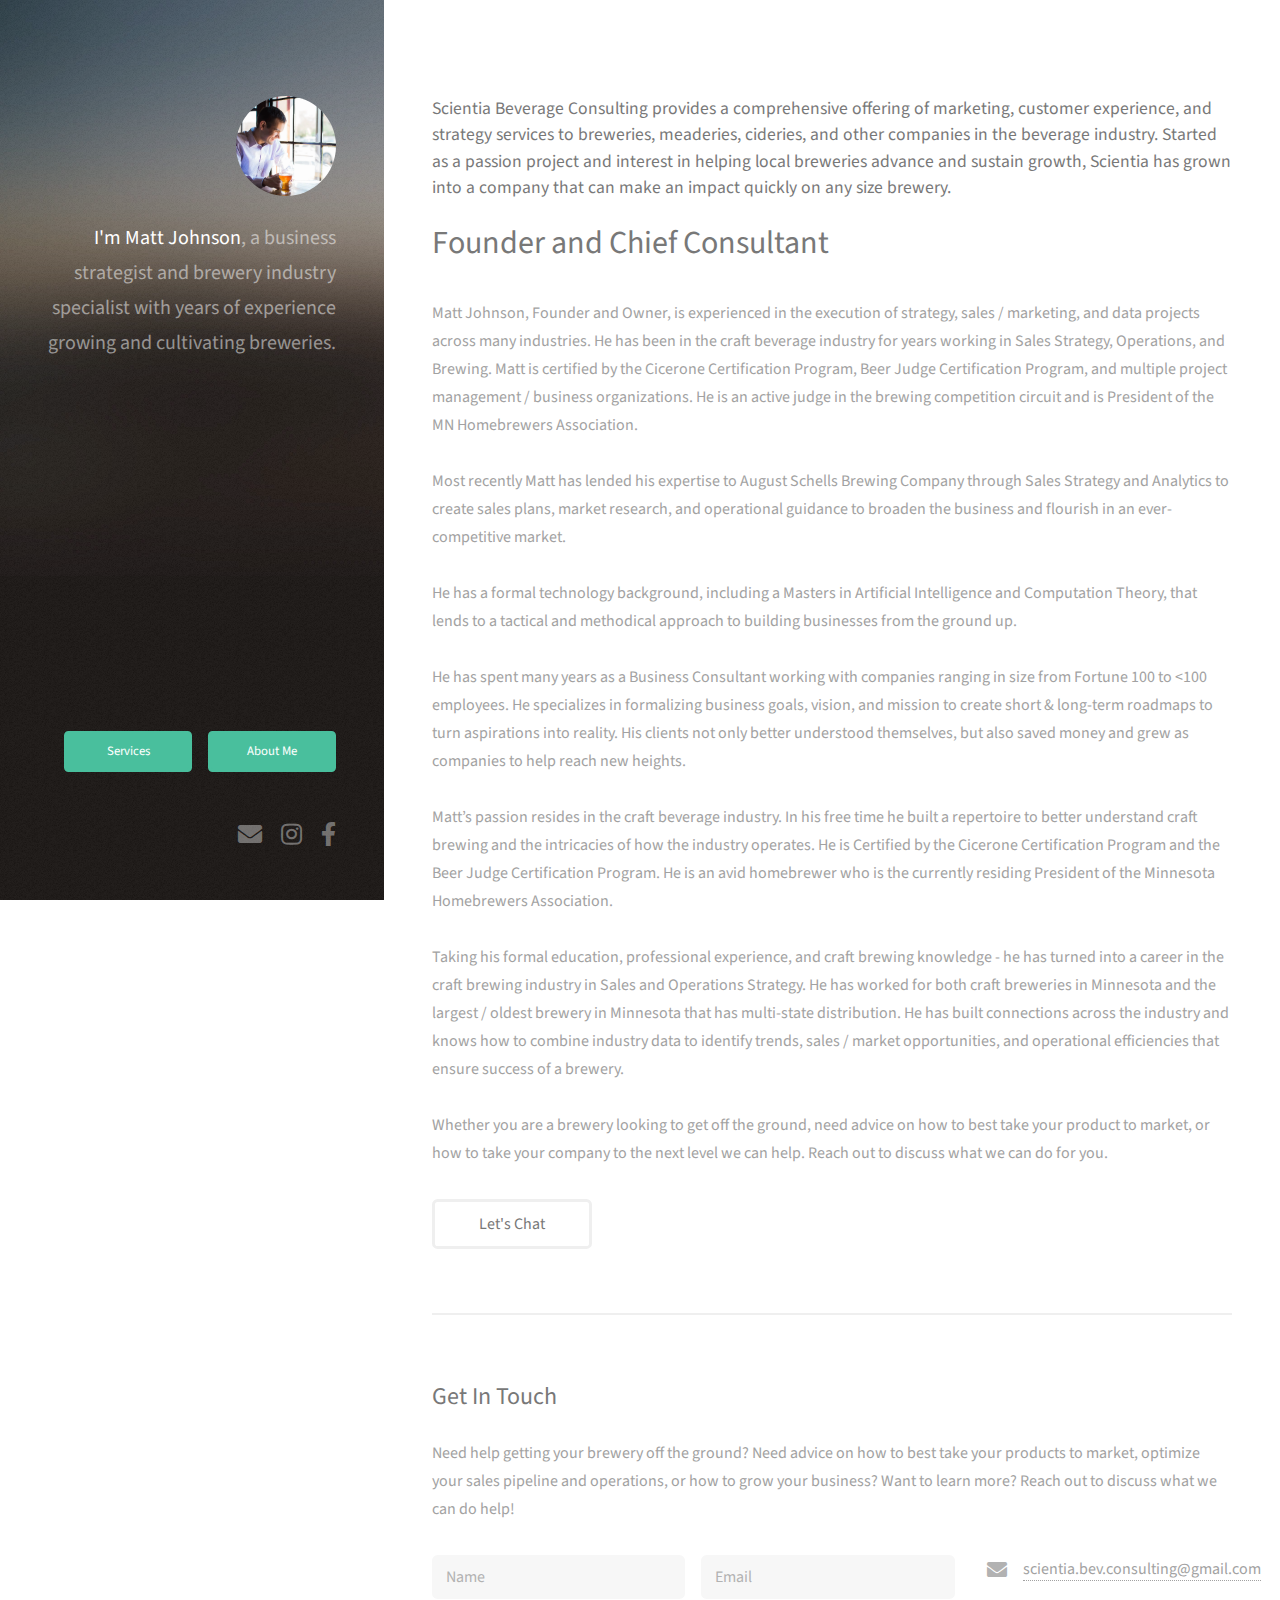
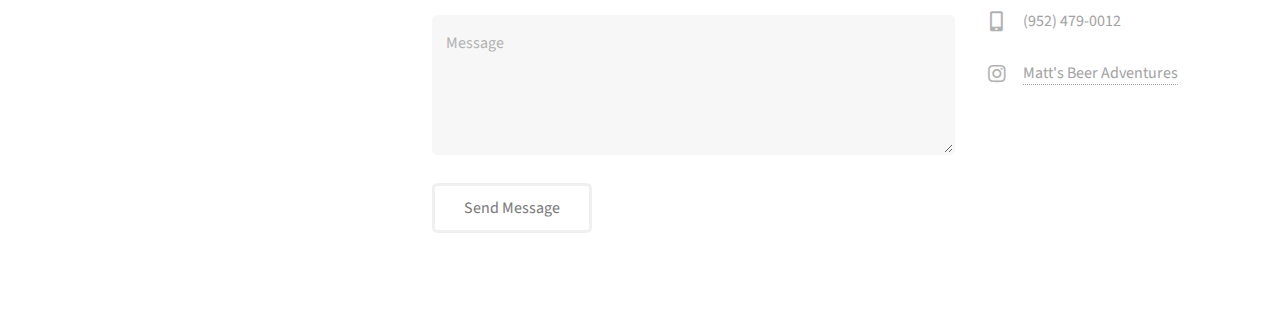
==== commit e68c46d3: "Update about.html" ====
--- a/about.html
+++ b/about.html
@@ -38,8 +38,11 @@
 						<header class="major">
 							<h2>Founder and Chief Consultant</h2>
 						</header>
-						<p>Matt Johnson, Founder and Owner, is experienced in the execution of strategy and business projects across many industries. He has been in the craft beverage industry for multiple years working in Sales, Operations, and Brewing. Matt is certified by the Cicerone Certification Program, Beer Judge Certification Program, and multiple project management / business organizations. He has judged many brewing competitions and is President of the MN Homebrewers Association.
+						<p>Matt Johnson, Founder and Owner, is experienced in the execution of strategy, sales / marketing, and data projects across many industries. He has been in the craft beverage industry for years working in Sales Strategy, Operations, and Brewing. Matt is certified by the Cicerone Certification Program, Beer Judge Certification Program, and multiple project management / business organizations. He is an active judge in the brewing competition circuit and is President of the MN Homebrewers Association.
                         </br></br>
+
+Most recently Matt has lended his expertise to August Schells Brewing Company through Sales Strategy and Analytics to create sales plans, market research, and operational guidance to broaden the business and flourish in an ever-competitive market.
+</br></br>
 
 He has a formal technology background, including a Masters in Artificial Intelligence and Computation Theory, that lends to a tactical and methodical approach to building businesses from the ground up.
 </br></br>
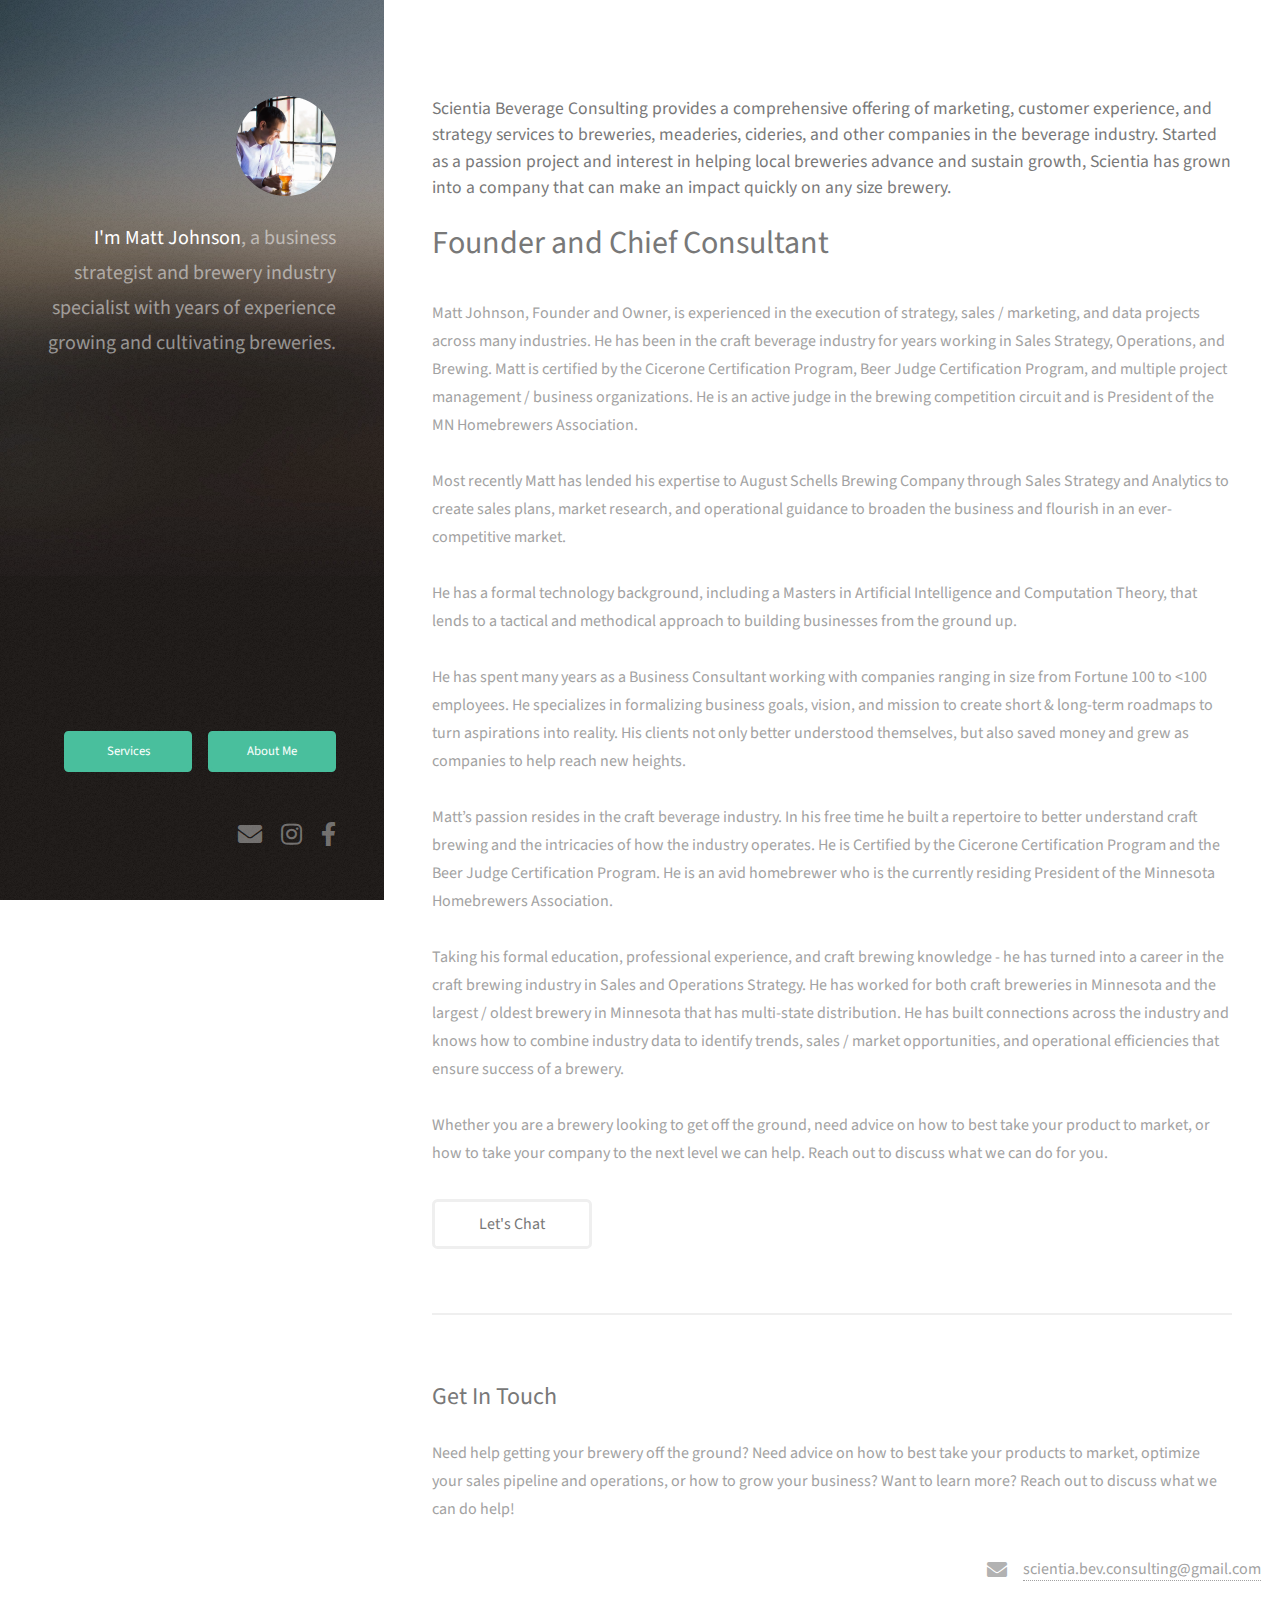
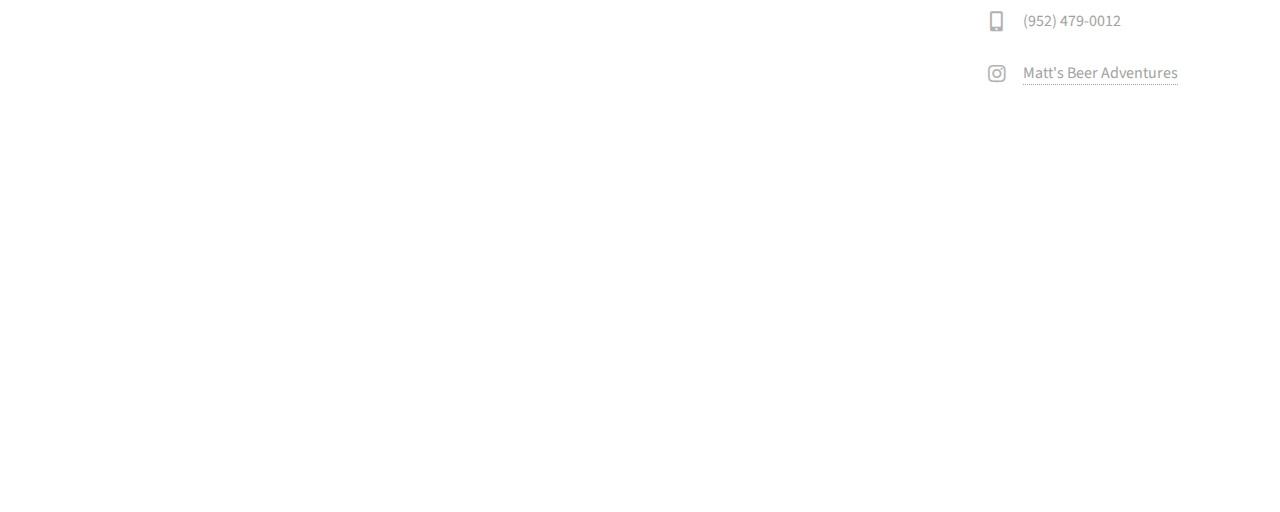
==== commit 7f9c9993: "Update about.html" ====
--- a/about.html
+++ b/about.html
@@ -70,28 +70,7 @@
 						<p>Need help getting your brewery off the ground? Need advice on how to best take your products to market, optimize your sales pipeline and operations, or how to grow your business? Want to learn more? Reach out to discuss what we can do help!</p>
 						<div class="row">
 							<div class="col-8 col-12-small">
-								<form method="post" action="https://mailthis.to/scientia" encType="multipart/form-data">
-									<div class="row gtr-uniform gtr-50">
-										<div class="col-6 col-12-xsmall"><input type="text" name="name" id="name" placeholder="Name" /></div>
-										<div class="col-6 col-12-xsmall"><input type="email" name="email" id="email" placeholder="Email" /></div>
-										<div class="col-12"><textarea name="message" id="message" placeholder="Message" rows="4"></textarea></div>
-									</div>
-									</br>
-								<ul class="actions">
-									<li><input type="submit" value="Send Message" /></li>
-								</ul>
-                                <!-- Optional (hidden) fields -->
-  <!-- Custom email Subject -->
-  <input type="hidden" name="_subject" value="Scientia Contact Form Submitted">
-  <!-- Custom email ReplyTo Address -->
-  <input type="hidden" name="_replyto" value="scientia.bev.consulting@gmail.com">
-  <!-- Redirect to a page after recaptcha -->
-  <input type="hidden" name="_after" value="#">
-  <!-- Honeypot (to catch comment spam bots) -->
-  <input type="hidden" name="_honeypot" value="">
-  <!-- Apply a custom confirmation message on the second step -->
-  <input type="hidden" name="_confirmation" value="Thanks for reaching out! We will be in touch shortly.">
-								</form>
+								<iframe aria-label='Contact Us' frameborder="0" style="height:500px;width:99%;border:none;" src='https://forms.zohopublic.com/scientiabeverageconsulting/form/ContactUs/formperma/VdMRUyOhbynFwQr7fw4a99R-nJNiEBot10uvz75jqJM'></iframe>		
 							</div>
 							<div class="col-4 col-12-small">
 								<ul class="labeled-icons">
